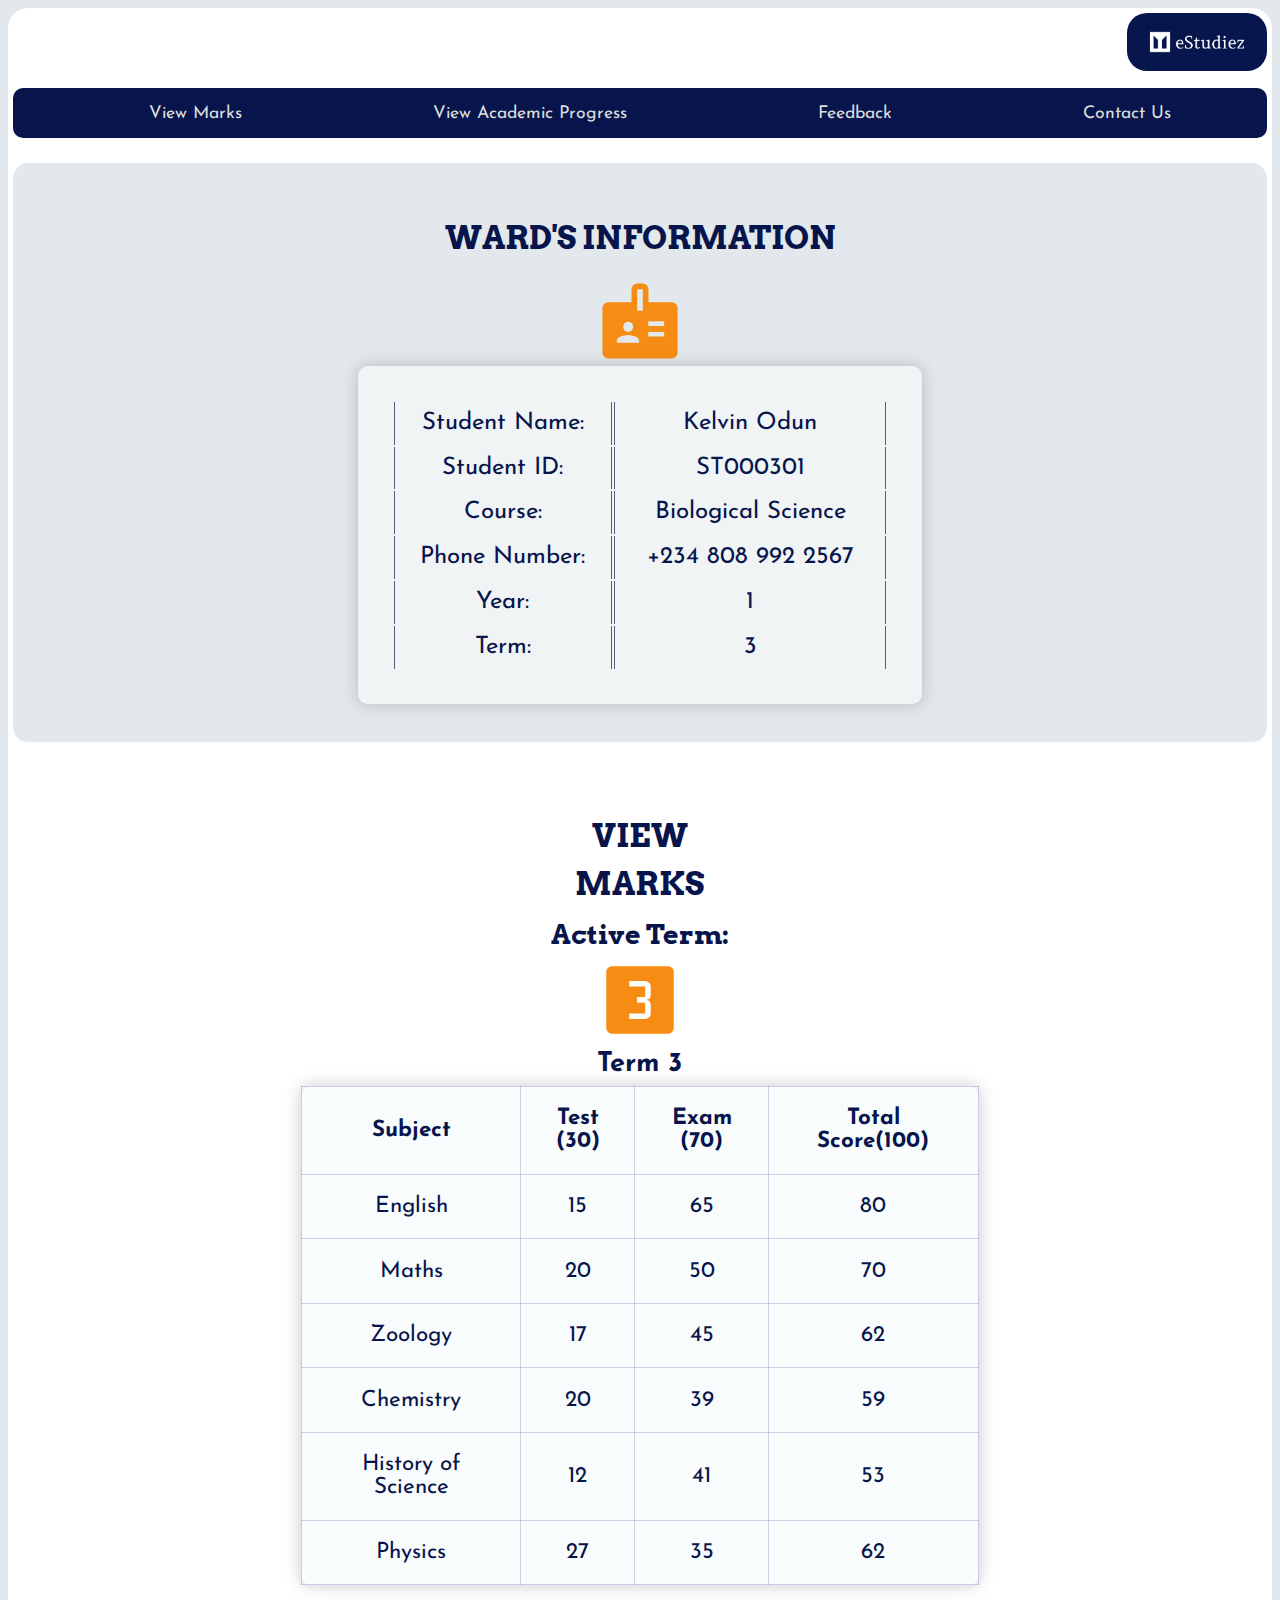
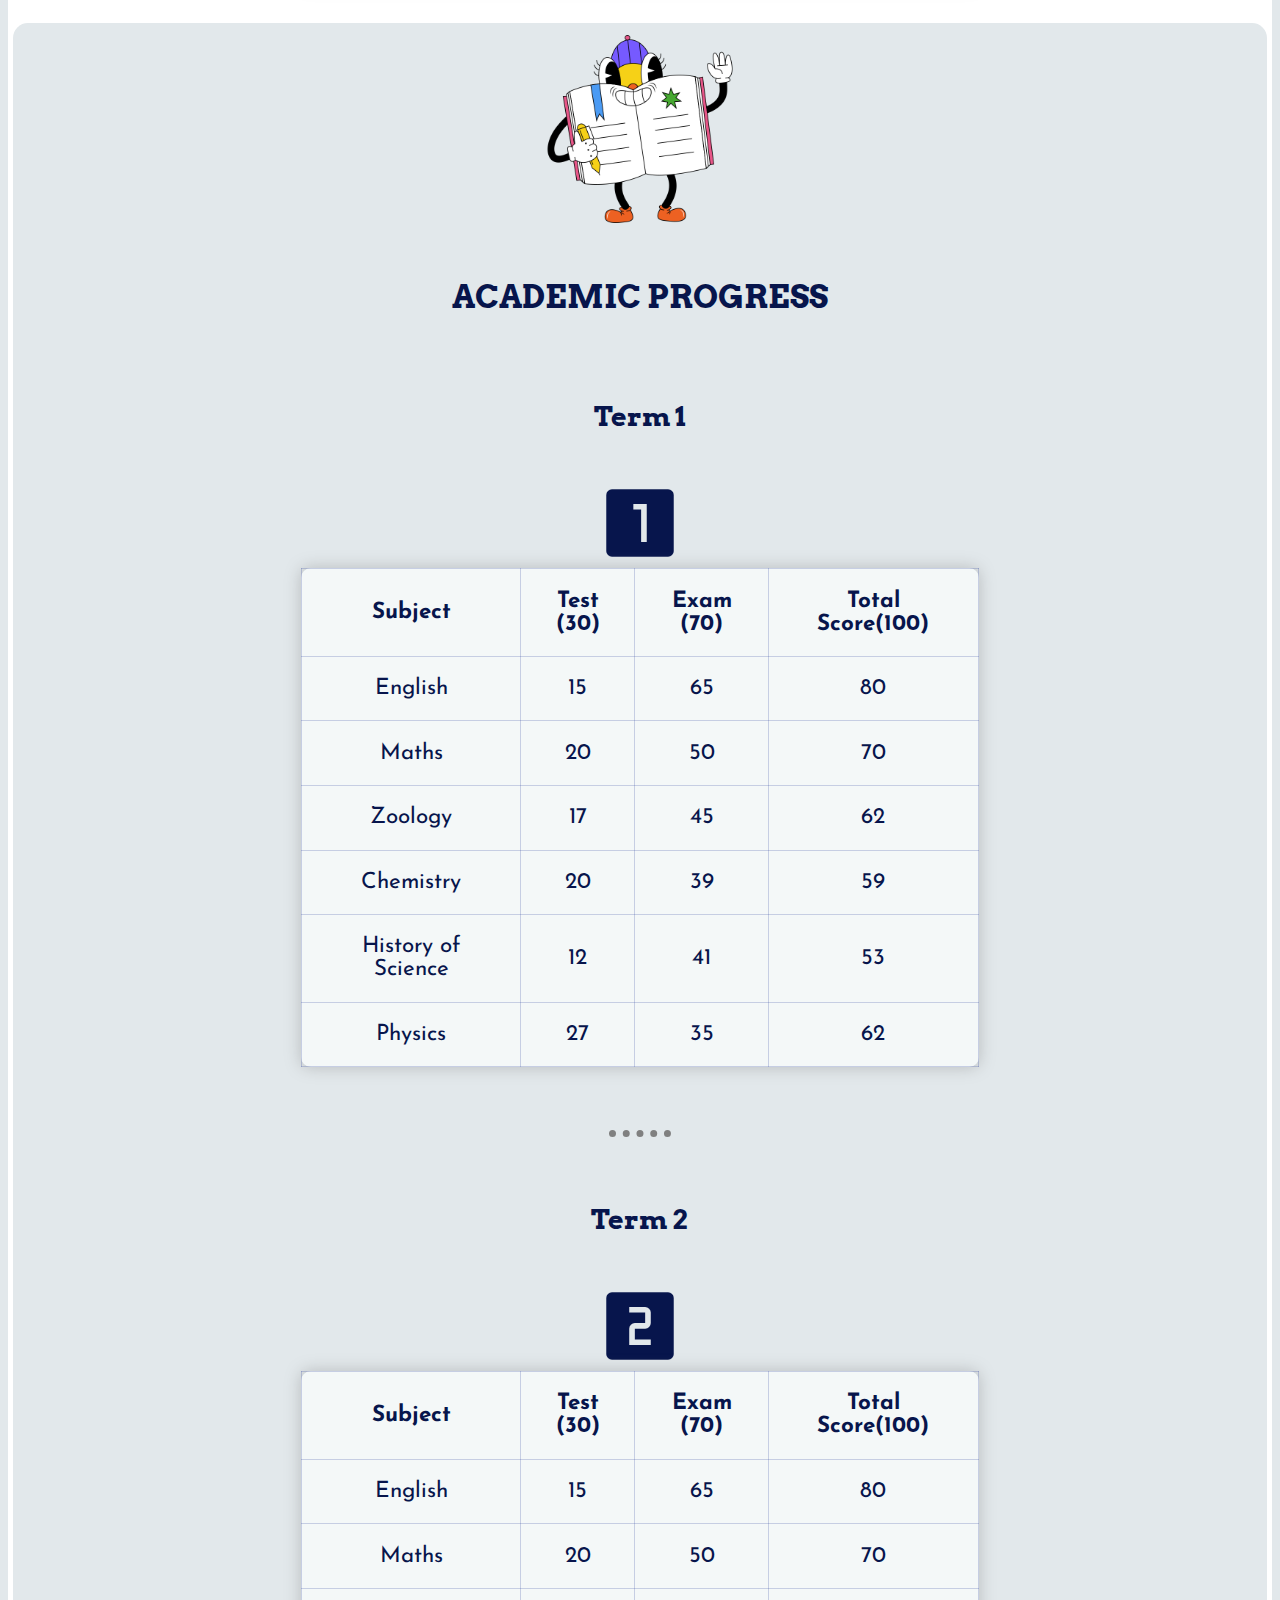
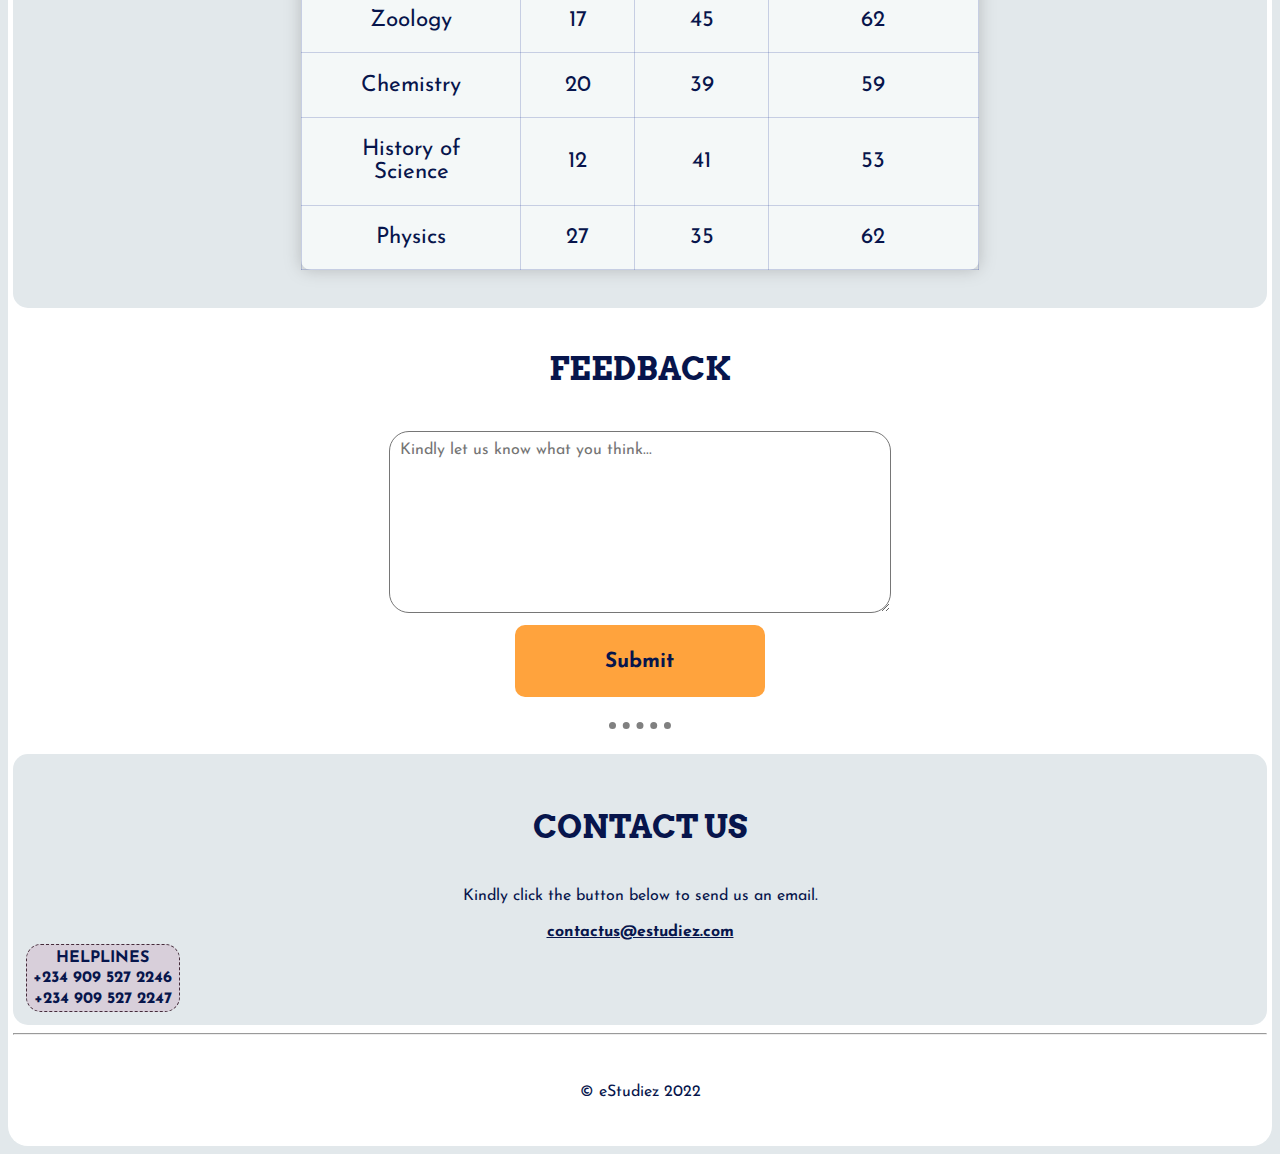
==== Parent_Guadian.html @ e919a758 "Update Parent_Guadian.html" ====
<link rel="icon" href="./images/default2.png">
<link rel="preconnect" href="https://fonts.googleapis.com">
<link rel="preconnect" href="https://fonts.gstatic.com" crossorigin>
<link rel="stylesheet" href="https://fonts.googleapis.com/css2?family=Arvo:wght@400;700&family=Josefin+Sans:wght@300;400&family=Montserrat&family=Ubuntu&display=swap">
<link rel="stylesheet" href="https://fonts.googleapis.com/css2?family=Material+Symbols+Outlined:opsz,wght,FILL,GRAD@20..48,100..700,0..1,-50..200"/>
<link rel="stylesheet" href="./css/parent.css">
<title>eStudiez | Parent Page</title>
<body>
    <div class="parent">
        <div class="logo"><img src="./images/cover.png" alt="eStudiez logo">
        </div>
        <!-- Nav bar -->
        <ul class="navbar">
            <li><a href="#!Parent_Guardian">View Marks</a></li>
            <li><a href="#!Parent_Guardian">View Academic Progress</a></li>
            <li><a href="#!Parent_Guardian">Feedback</a></li>
            <li><a href="#!Parent_Guardian">Contact Us</a></li>
        </ul>

          <!-- Student Information -->
        <section id="student-info" class="straight">
            <div class="student-info-head">
                <h2>WARD'S INFORMATION</h2>
                <span class="material-symbols-outlined student-badge icon">
                    badge
                </span>
            </div>

            <table class="student-info-table">
                <tr>
                    <td>Student Name:</td>
                    <td>Kelvin Odun</td>
                </tr>
                <tr>
                    <td>Student ID:</td>
                    <td>ST000301</td>
                </tr>
                <tr>
                    <td>Course:</td>
                    <td>Biological Science</td>
                </tr>
                <tr>
                    <td>Phone Number:</td>
                    <td>+234 808 992 2567</td>
                </tr>
                <tr>
                    <td>Year:</td>
                    <td>1</td>
                </tr>
                <tr>
                    <td>Term:</td>
                    <td>3</td>
                </tr>
            </table>
        </section>


        <!-- Your Marks -->
        <section id="your-marks" class="straight">
            <div class="your-marks-head">
                <h2>VIEW MARKS</h2>
                <h3>Active Term: <br><span class="material-symbols-outlined term-badge icon">looks_3
                      
                    </span>
                    <br>
                    <div class="term-name">Term 3</span>
                </h3>

            </div>
            <table class="table active-term-table">
                <tr>
                    <th>Subject</th>
                    <th>Test (30)</th>
                    <th>Exam (70)</th>
                    <th>Total Score(100)</th>
                </tr>
                <tr>
                    <td>English</td>
                    <td>15</td>
                    <td>65</td>
                    <td>80</td>
                </tr>
                <tr>
                    <td>Maths</td>
                    <td>20</td>
                    <td>50</td>
                    <td>70</td>
                </tr>
                <tr>
                    <td>Zoology</td>
                    <td>17</td>
                    <td>45</td>
                    <td>62</td>
                </tr>
                <tr>
                    <td>Chemistry</td>
                    <td>20</td>
                    <td>39</td>
                    <td>59</td>
                </tr>
                <tr>
                    <td>History of Science</td>
                    <td>12</td>
                    <td>41</td>
                    <td>53</td>
                </tr>
                <tr>
                    <td>Physics</td>
                    <td>27</td>
                    <td>35</td>
                    <td>62</td>
                </tr>
            </table>
        </section>

       

        <!-- Academic Progress -->
        <section id="academic-progress">
            <div class="sticker"> <img src="./images/book.png" alt="" class="sticker-img">
            </div>
            <h2>ACADEMIC PROGRESS</h2>
            <div class="straight">
                <h3>Term 1 <br><br>
                    <span class="material-symbols-outlined icon ">
                        looks_one
                    </span>
                </h3>
                <table class="table term-1-table">
                    <tr>
                        <th>Subject</th>
                        <th>Test (30)</th>
                        <th>Exam (70)</th>
                        <th>Total Score(100)</th>
                    </tr>
                    <tr>
                        <td>English</td>
                        <td>15</td>
                        <td>65</td>
                        <td>80</td>
                    </tr>
                    <tr>
                        <td>Maths</td>
                        <td>20</td>
                        <td>50</td>
                        <td>70</td>
                    </tr>
                    <tr>
                        <td>Zoology</td>
                        <td>17</td>
                        <td>45</td>
                        <td>62</td>
                    </tr>
                    <tr>
                        <td>Chemistry</td>
                        <td>20</td>
                        <td>39</td>
                        <td>59</td>
                    </tr>
                    <tr>
                        <td>History of Science</td>
                        <td>12</td>
                        <td>41</td>
                        <td>53</td>
                    </tr>
                    <tr>
                        <td>Physics</td>
                        <td>27</td>
                        <td>35</td>
                        <td>62</td>
                    </tr>
                </table>
            </div>
             <hr class="dotted-divide">
            <div class="straight">
                <h3>Term 2 <br><br>
                    <span class="material-symbols-outlined icon ">
                        looks_two
                    </span>
                </h3>
                <table class="table term-2-table">
                    <tr>
                        <th>Subject</th>
                        <th>Test (30)</th>
                        <th>Exam (70)</th>
                        <th>Total Score(100)</th>
                    </tr>
                    <tr>
                        <td>English</td>
                        <td>15</td>
                        <td>65</td>
                        <td>80</td>
                    </tr>
                    <tr>
                        <td>Maths</td>
                        <td>20</td>
                        <td>50</td>
                        <td>70</td>
                    </tr>
                    <tr>
                        <td>Zoology</td>
                        <td>17</td>
                        <td>45</td>
                        <td>62</td>
                    </tr>
                    <tr>
                        <td>Chemistry</td>
                        <td>20</td>
                        <td>39</td>
                        <td>59</td>
                    </tr>
                    <tr>
                        <td>History of Science</td>
                        <td>12</td>
                        <td>41</td>
                        <td>53</td>
                    </tr>
                    <tr>
                        <td>Physics</td>
                        <td>27</td>
                        <td>35</td>
                        <td>62</td>
                    </tr>
                </table>
            </div>
        </section>

        <!-- Feedback -->
        <div id="feedback" class="feedback-div">
            <h2>FEEDBACK</h2>
            <textarea name="Feedback" cols="30" rows="10" class="feedback-text"
                placeholder="Kindly let us know what you think..."></textarea>
            <br>
            <button type="button" class="feedback-submit-btn">Submit</button>
        </div>

        <hr class="dotted-divide">

        <!-- Contact Us -->
        <div id="contact-us">
            <h2>CONTACT US</h2>
            <p>Kindly click the button below to send us an email.</p>
            <h4><a href="mailto:ogunsanwo.fisayo327@gmail.com">contactus@estudiez.com</a></h4>
             <!-- Helpline -->
        <div class="helpline">
            <p>HELPLINES</p>
            <p>+234 909 527 2246</p>
            <p>+234 909 527 2247</p>
        </div>
        </div>

       

        <!-- Copyright -->
        <hr>
        <div class="base">
            <p> &copy; eStudiez 2022</p>
        </div>

    </div>
</body>

</html>
---- css/parent.css ----
* {
    font-family: 'Josefin Sans', Verdana, Geneva, Tahoma, sans-serif;
    color: #07154C;
}

body {
    background-color: #E2E8EB;
}

h2,
h3,
h4 {
    font-family: 'Arvo', Cambria, Cochin, Georgia, Times, 'Times New Roman', serif;
    margin: 0 auto;
    text-align: center;
    width: 90%;
    line-height: 1.5;
}

h2 {
    font-size: 2em;
    margin: 3% auto;
}

h3 {
    font-size: 1.7em;
}

.navbar {
    display: flex;
    background-color: #07154C;
    color: white;
    font-size: 1.1em;
    align-items: center;
    justify-content: space-around;
    height: 50px;
    border-radius: 10px;
}

.navbar li {
    list-style-type: none;
    padding: 1% 1%;
}

.navbar a {
    color: #dddddd;
    text-decoration: none;

}

.navbar a:hover {
    color: #FFA33D;
}

.navbar a:active {
    color: #c47aa5;
}

.logo {
    display: flex;
    justify-content: end;
}

.logo img {
    width: 140px;
    border-radius: 20px;
}

.parent {
    background-color: white;
    top: 0;
    left: 0;
    padding: 5px;
    margin: 0px;
    border-radius: 20px;
}

.straight {
    display: flex;
    flex-direction: column;
    justify-content: center;
    align-items: center;
    box-sizing: border-box;
    padding: 3% 5%;
    margin: 2% auto 0;
    gap: 3%;
}

.straight>h3 {
    width: 30%;
}

.dotted-divide {
    border: 0;
    border-bottom: 7px dotted grey;
    width: 5%;
    margin: 2% auto;
}

/* Student Information Div*/
#student-info {
    background-color: #E2E8EB;
    border-radius: 15px;
}

.student-info-head {
    text-align: center;
    width: 40%;
}

.icon {
    font-size: 90px;
}


.student-badge {
    color: #F68C13
}

.term-badge {
    color: #F68C13
}

.student-info-table {
    box-shadow: 0 0 15px 1px rgba(128, 128, 128, 0.383);
    border-style: none;
    border-radius: 10px;
    padding: 3% 3%;
    font-size: 1.5em;
    width: 50%;
    line-height: 1.7;
    background-color: #f8fbfba9;
}

.material-symbols-outlined {
    font-variation-settings:
        'FILL' 1,
        'wght' 400,
        'GRAD' 0,
        'opsz' 48
}

.student-info-table td,
.student-info-table th {
    border-left: 0.5px solid #07154cad;
    border-right: 0.5px solid #07154cad;
    text-align: center;
}

/* Your marks */

.your-marks-head {
    text-align: center;
    display: flex;
    flex-direction: column;
    justify-content: end
}

.table {
    border-collapse: collapse;
    border-spacing: 7px;
    padding: 3% 3%;
    font-size: 1.4em;
    background-color: #f8fbfbce;
}

.active-term-table,
.term-1-table,
.term-2-table {
    width: 70%;
    margin: 0 auto;
    height: 25vh;
    text-align: center;
    border-radius: 10px;
    width: 60%;
    box-shadow: 0 0 15px 1px rgba(128, 128, 128, 0.383);
}

.table td,
.table th {
    border: 1px solid #364ca33d;
    text-align: center;
    padding: 3%;
}

/* .active-term-table tr:nth-child(even) {
    background-color: #dddddd23;} */


/* Academic Progress */
#academic-progress{
    background-color: #E2E8EB;
    border-radius: 15px;
}

.sticker-img {
    width: 15%;
    margin:1% auto;
}

.sticker {
    text-align: center;
}



/* Feedback */

.feedback-div {
    text-align: center;
    margin: 0;
}

.feedback-text {
    font-family: sans-serif;
    font-size: 16px;
    width: 40%;
    border-radius: 20px;
    padding: 10px;
    font-family: 'Josefin Sans', Verdana, Geneva, Tahoma, sans-serif;
}

.feedback-submit-btn {
    width: 20%;
    color: #07154C;
    font-weight: bold;
    font-size: 1.3em;
    background-color: #FFA33D;
    cursor: pointer;
    border: 0px solid transparent;
    border-radius: 10px;
    padding: 2% 1%;
    margin-top: 1%;
    font-family: 'Josefin Sans', Verdana, Geneva, Tahoma, sans-serif;


}

/* Contact us */
#contact-us {
    background-color: #E2E8EB;
    border-radius: 15px;
    text-align: center;
    padding-bottom: 1%;
    padding:1%;
}

/* Copyright */
.base {
    padding: 2%;
    text-align: center;
    font-size: 1em;
}

.helpline {
    background-color: #b1739a34;
    color: #07154C;
    width: 12%;
    border-radius: 15px;
    display: flex;
    flex-direction: column;
    line-height: 1;
    padding: 0.2%;
    font-weight: bold;
    text-align: center;
    border-style: dashed;
    border-width: 0.5px;
    border-color: #442b3a;

}

.helpline p {
    margin: 1.5%;
}

/* 
320px — 480px: Mobile devices.
481px — 768px: iPads, Tablets.
769px — 1024px: Small screens, laptops.
 */
 /* Tablet View */
 @media only screen and (max-width: 769px) {
   
    h1,h2,h3 {
        line-height: 1.1;
        font-size: 1em;
    }
   
    .navbar{
        display: none;
    }
    .logo img {
        width: 70px;
        border-radius: 10px;
    }
    .icon {
        font-size: 70px;
    }
    .flexed{
        display: block;
    }
    td,th,p,h4,.feedback-submit-btn {
        font-size: 0.4em;
    }
    #student-info, #your-marks {
        background-color: #E2E8EB;
        border-radius: 5px;
    }
    .flexed{
            display: flex;
            flex-direction: column;
            justify-content: space-around;
            align-items: center;
            gap:10px;
            margin:0 auto;
        
    }
  
}

/* Mobile View */
@media only screen and (max-width: 480px) {
    h1 {
        line-height: 1.1;
        font-size: 1em;
    }
 .table{
    width:95%;
 }
 .student-info-table{
    width:75%;
 }

    .logo img {
        width: 35px;
        border-radius: 5px;
    }

    .inside, .right-main {
        display: flex;
        flex-direction: column;
        justify-content: space-around;
        gap:20px;
        margin:0 auto;
    }
    .helpline{
        display: none;
    }
    .dotted-divide{
        border-bottom: 2px dotted grey;
   
    }


}
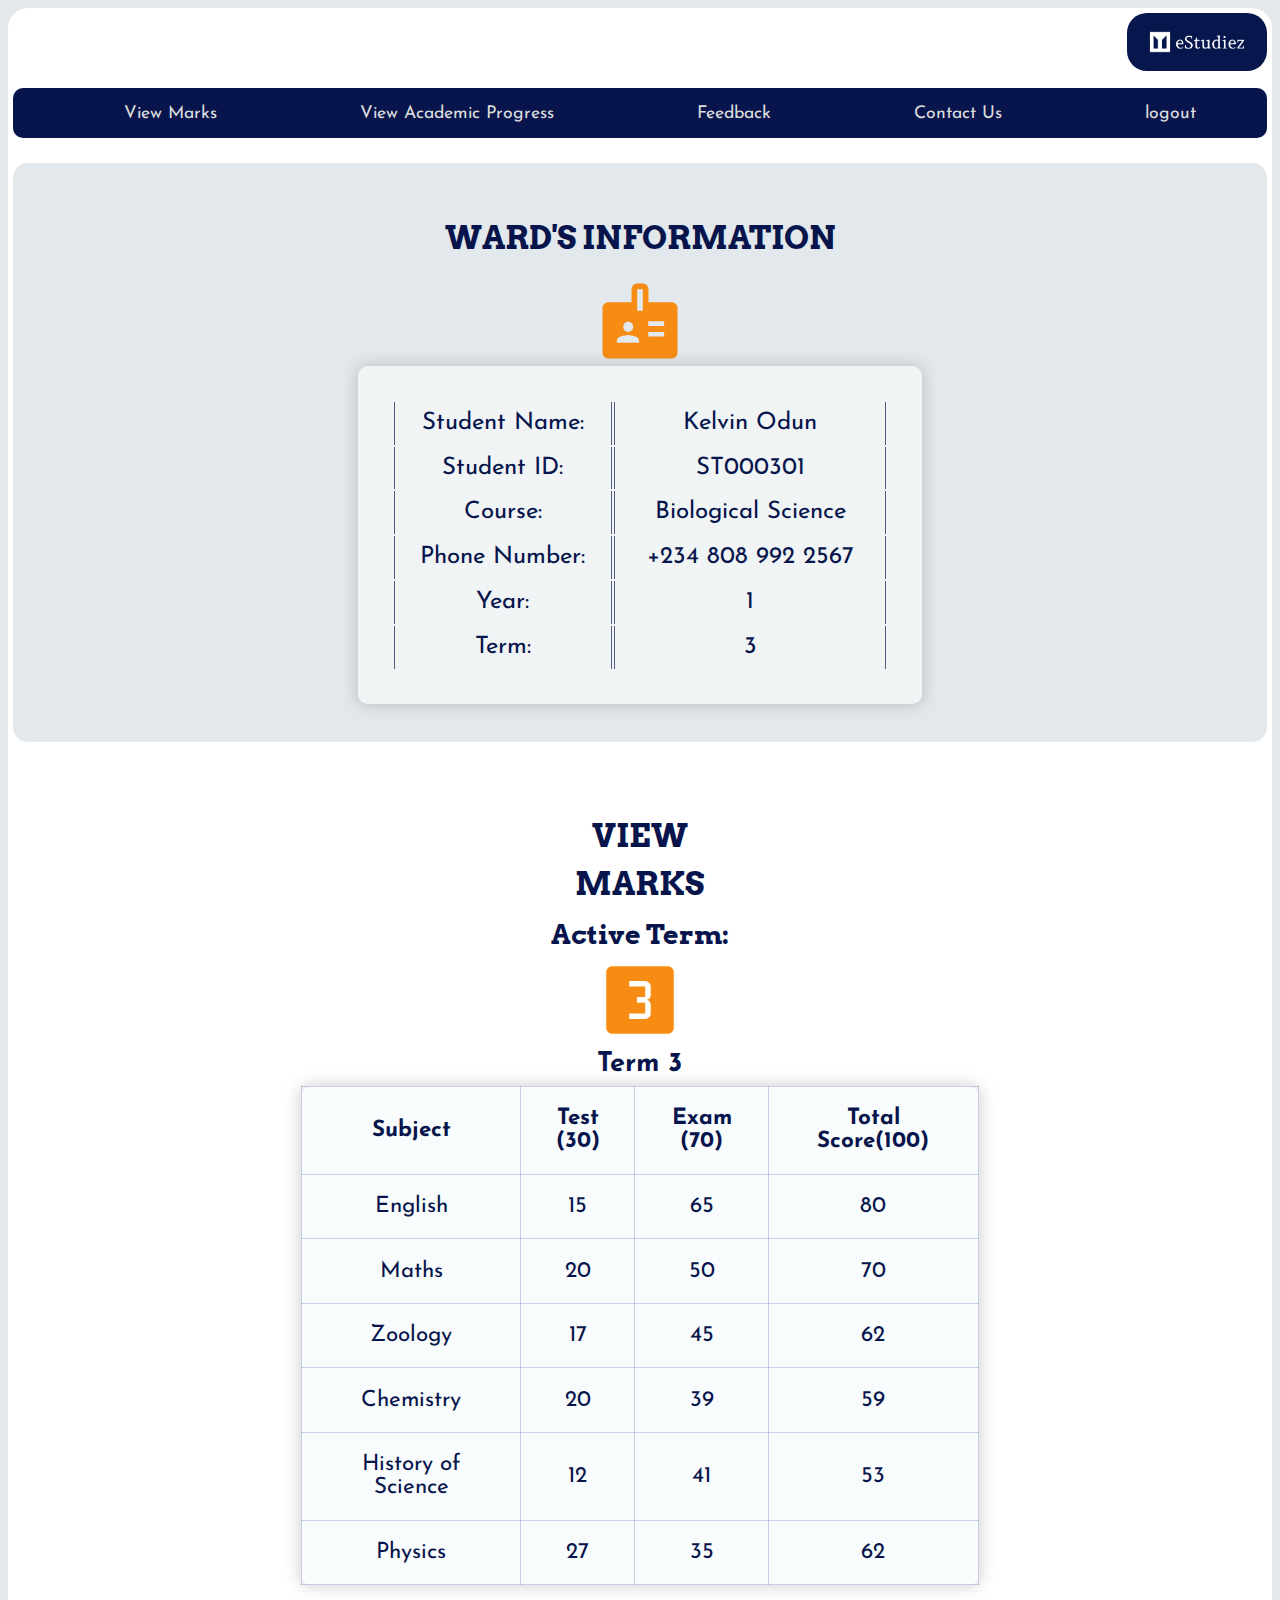
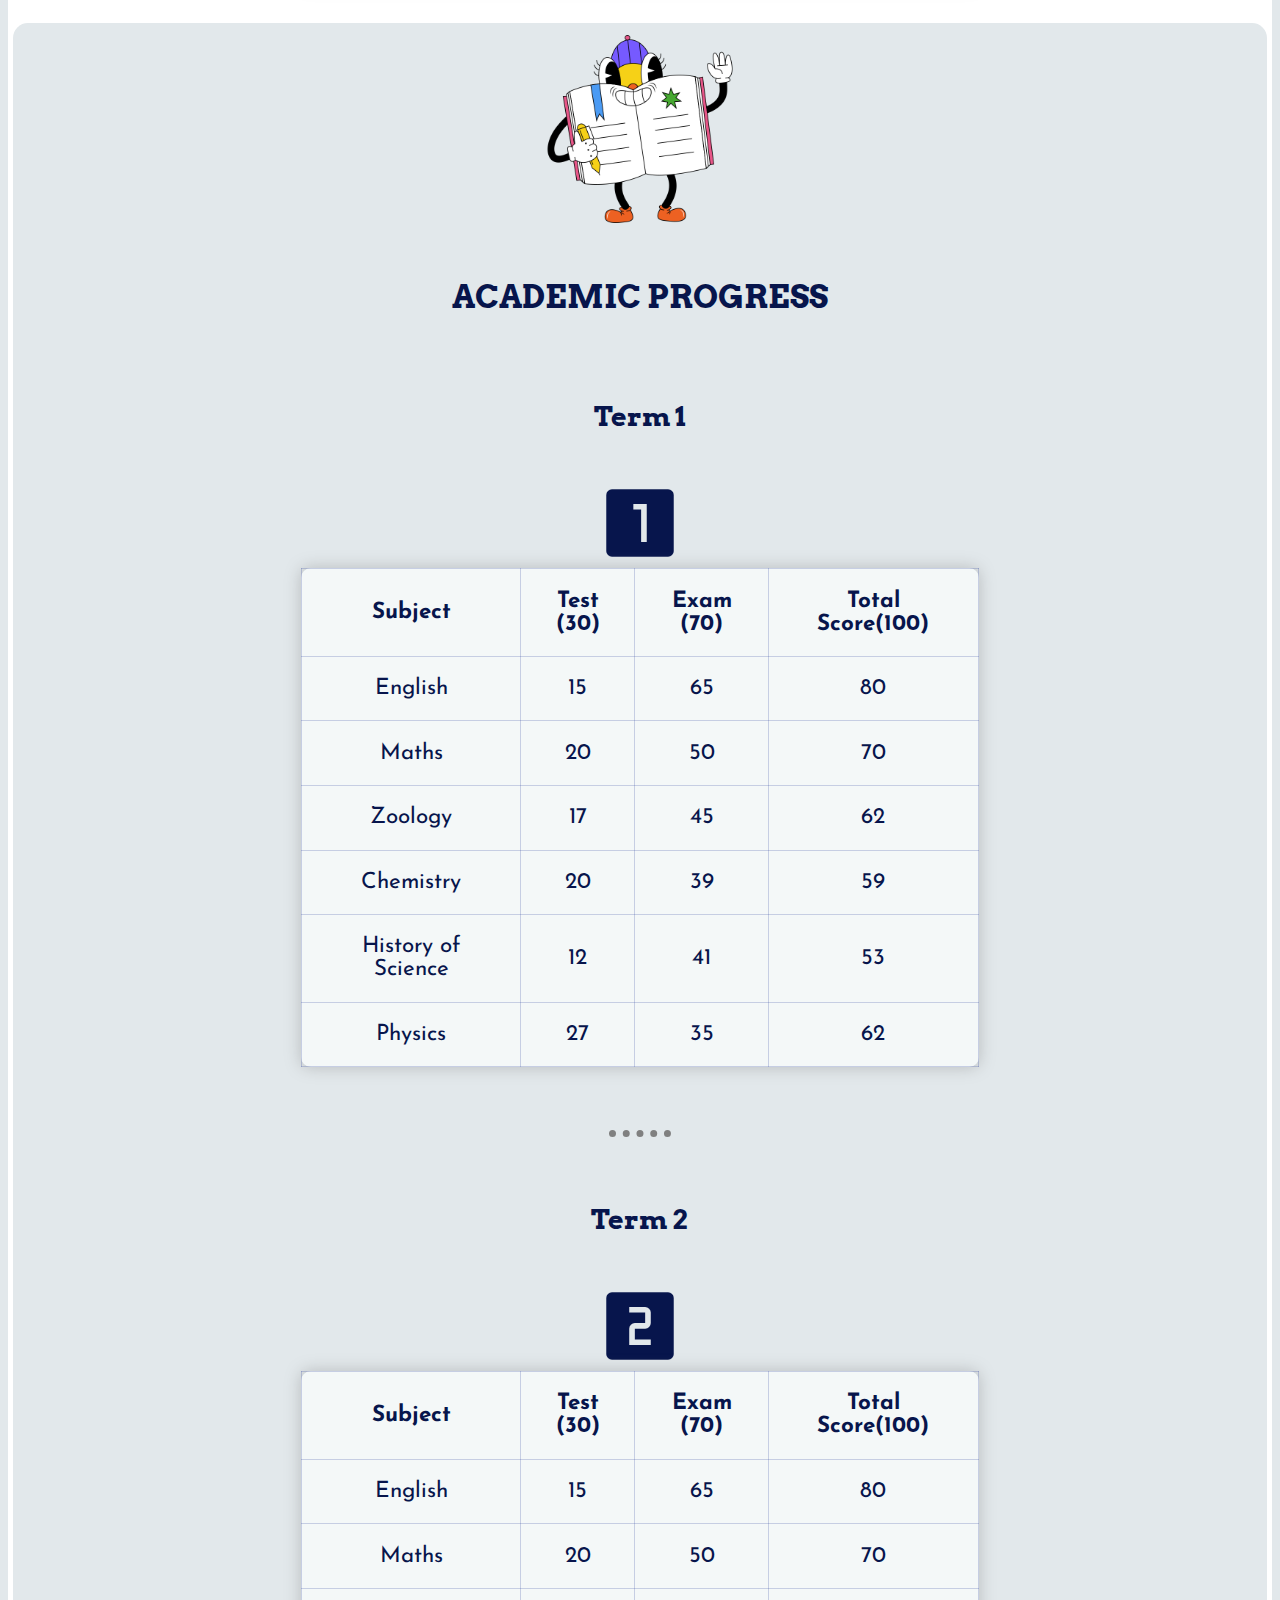
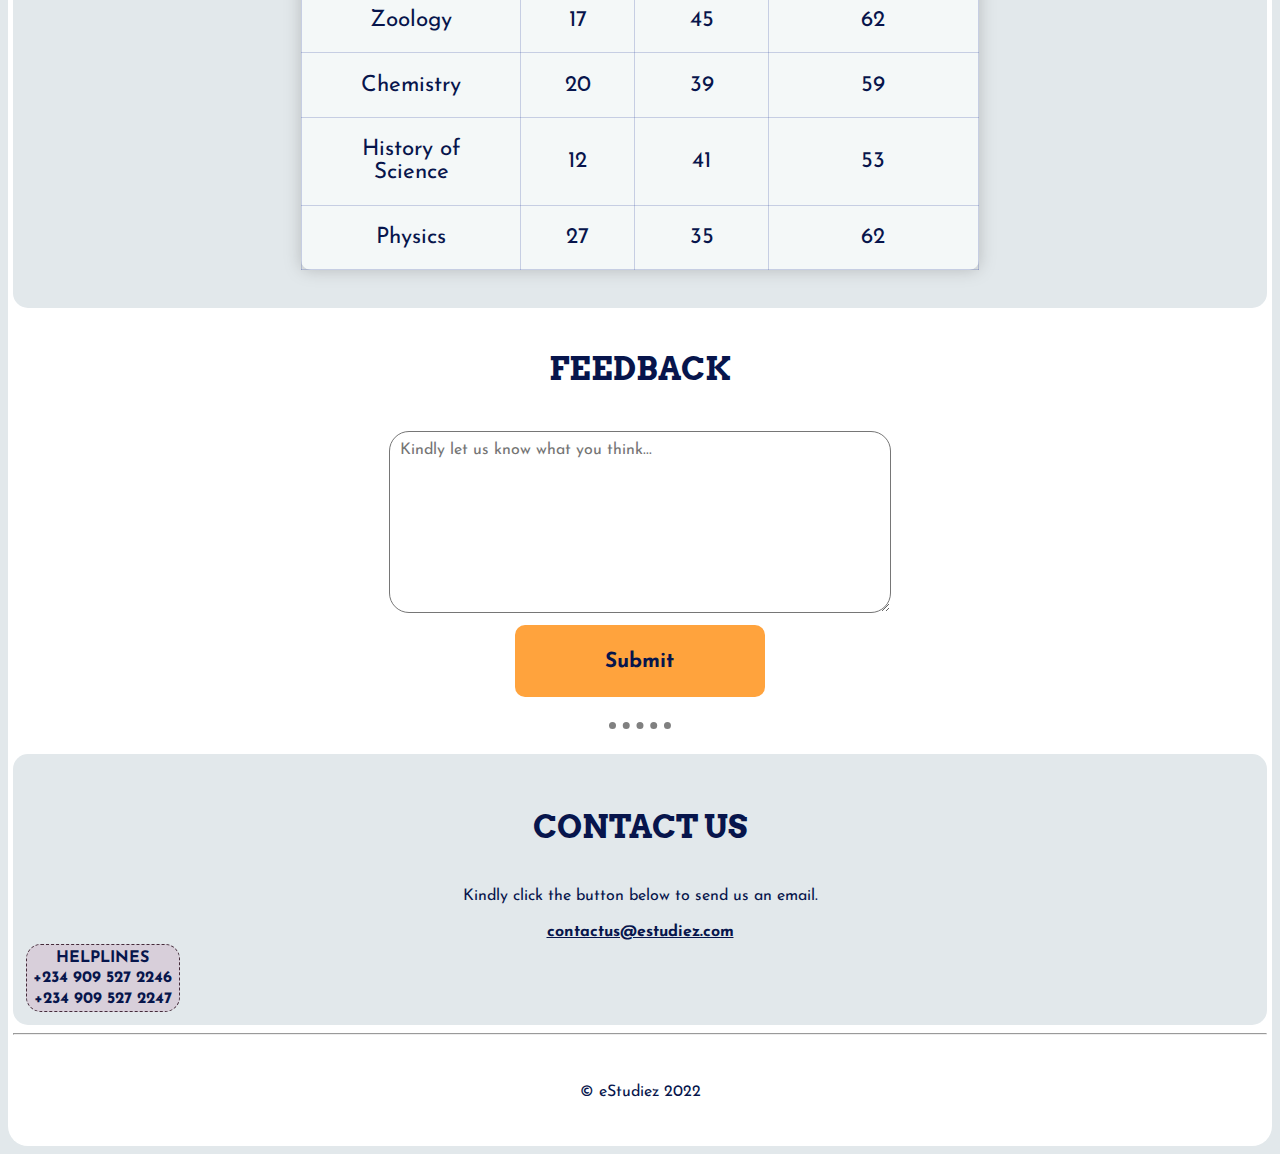
==== commit 1daae0b4: "Update Parent_Guadian.html" ====
--- a/Parent_Guadian.html
+++ b/Parent_Guadian.html
@@ -15,6 +15,7 @@
             <li><a href="#!Parent_Guardian">View Academic Progress</a></li>
             <li><a href="#!Parent_Guardian">Feedback</a></li>
             <li><a href="#!Parent_Guardian">Contact Us</a></li>
+            <li><a href="#">logout</a></li>
         </ul>
 
           <!-- Student Information -->
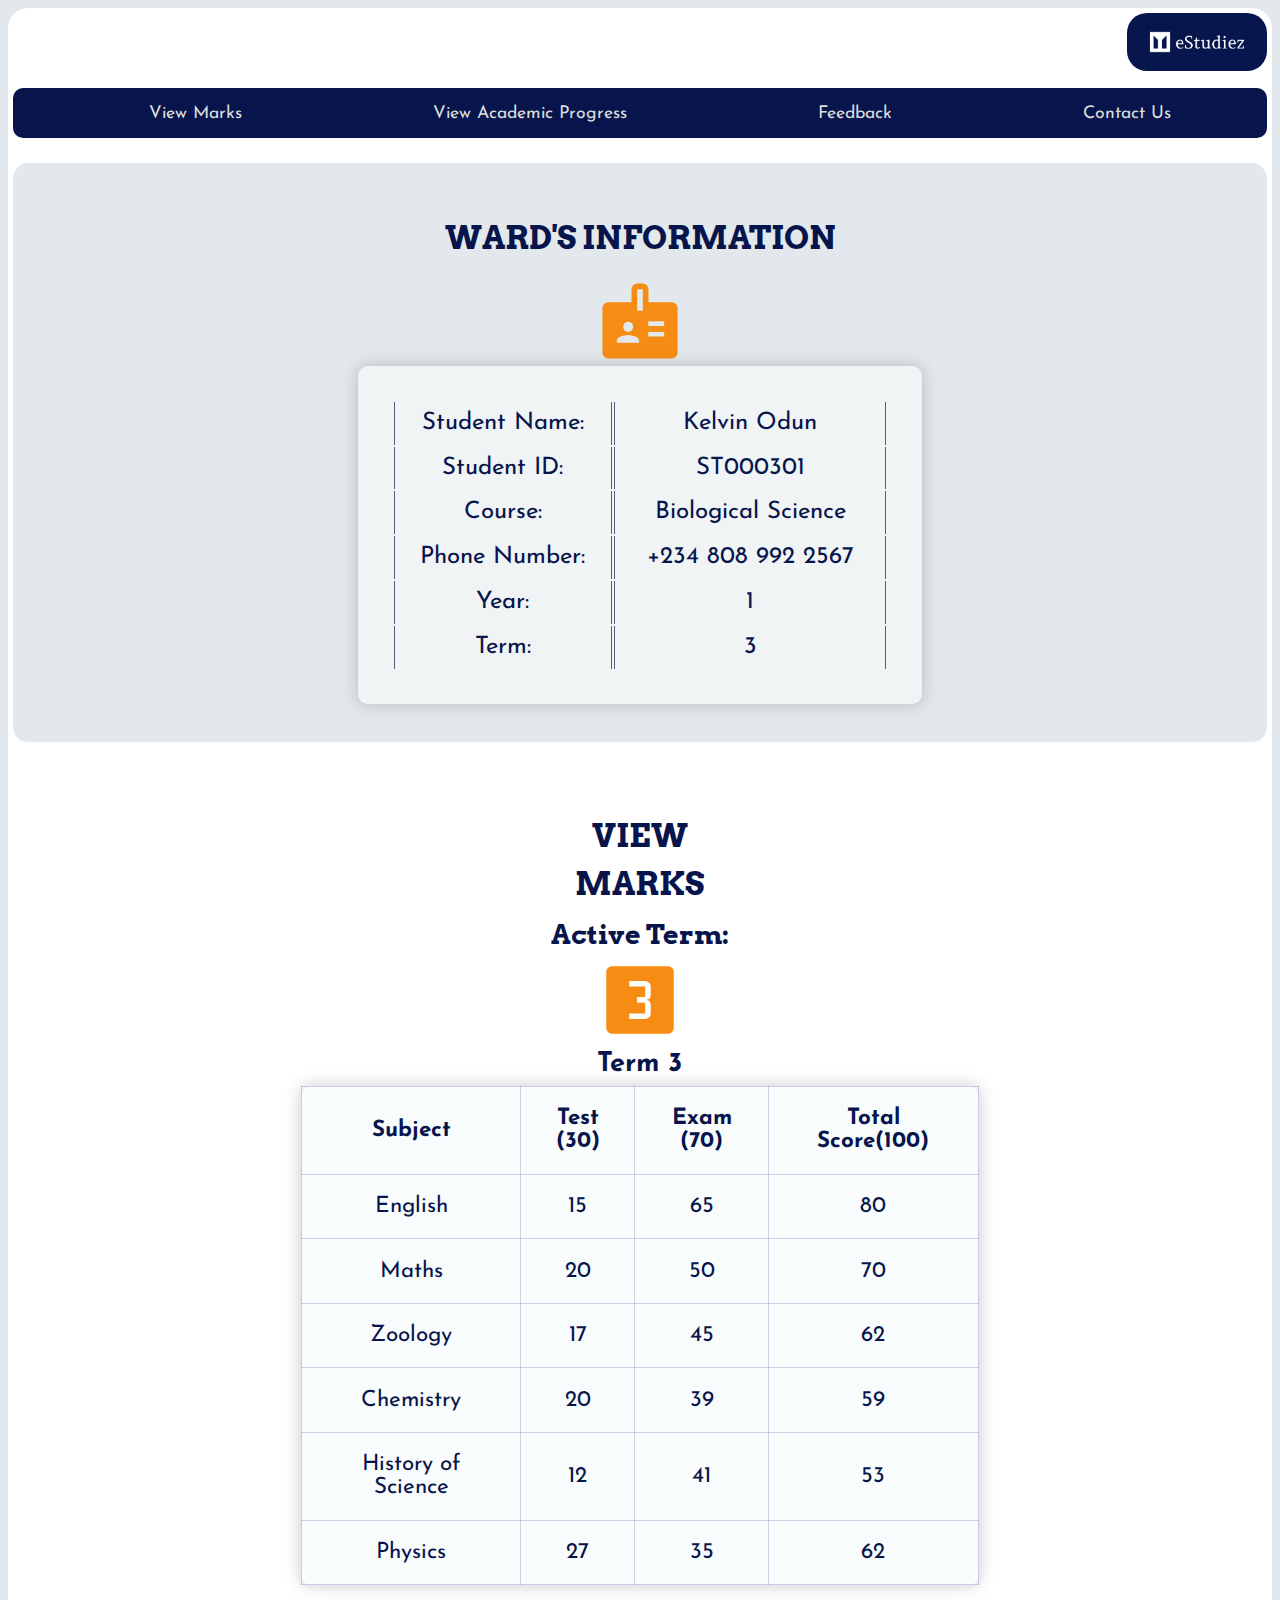
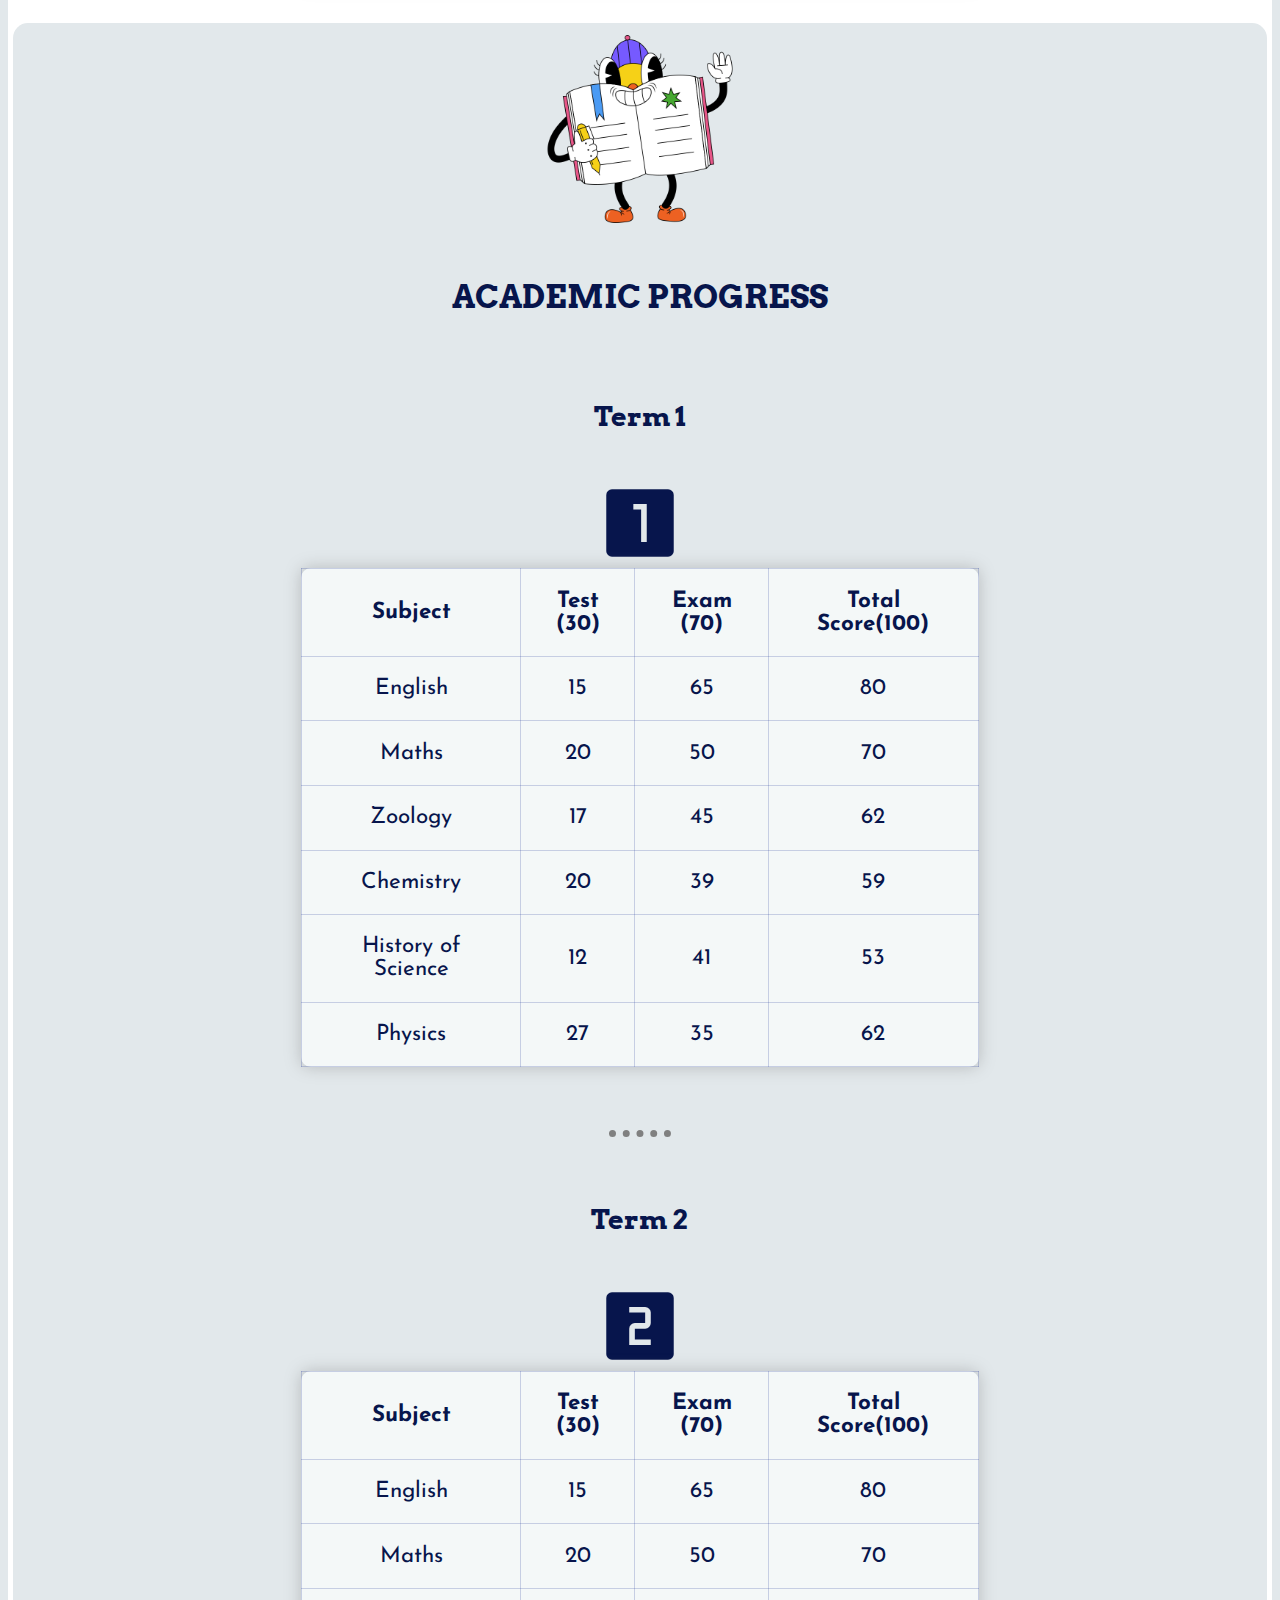
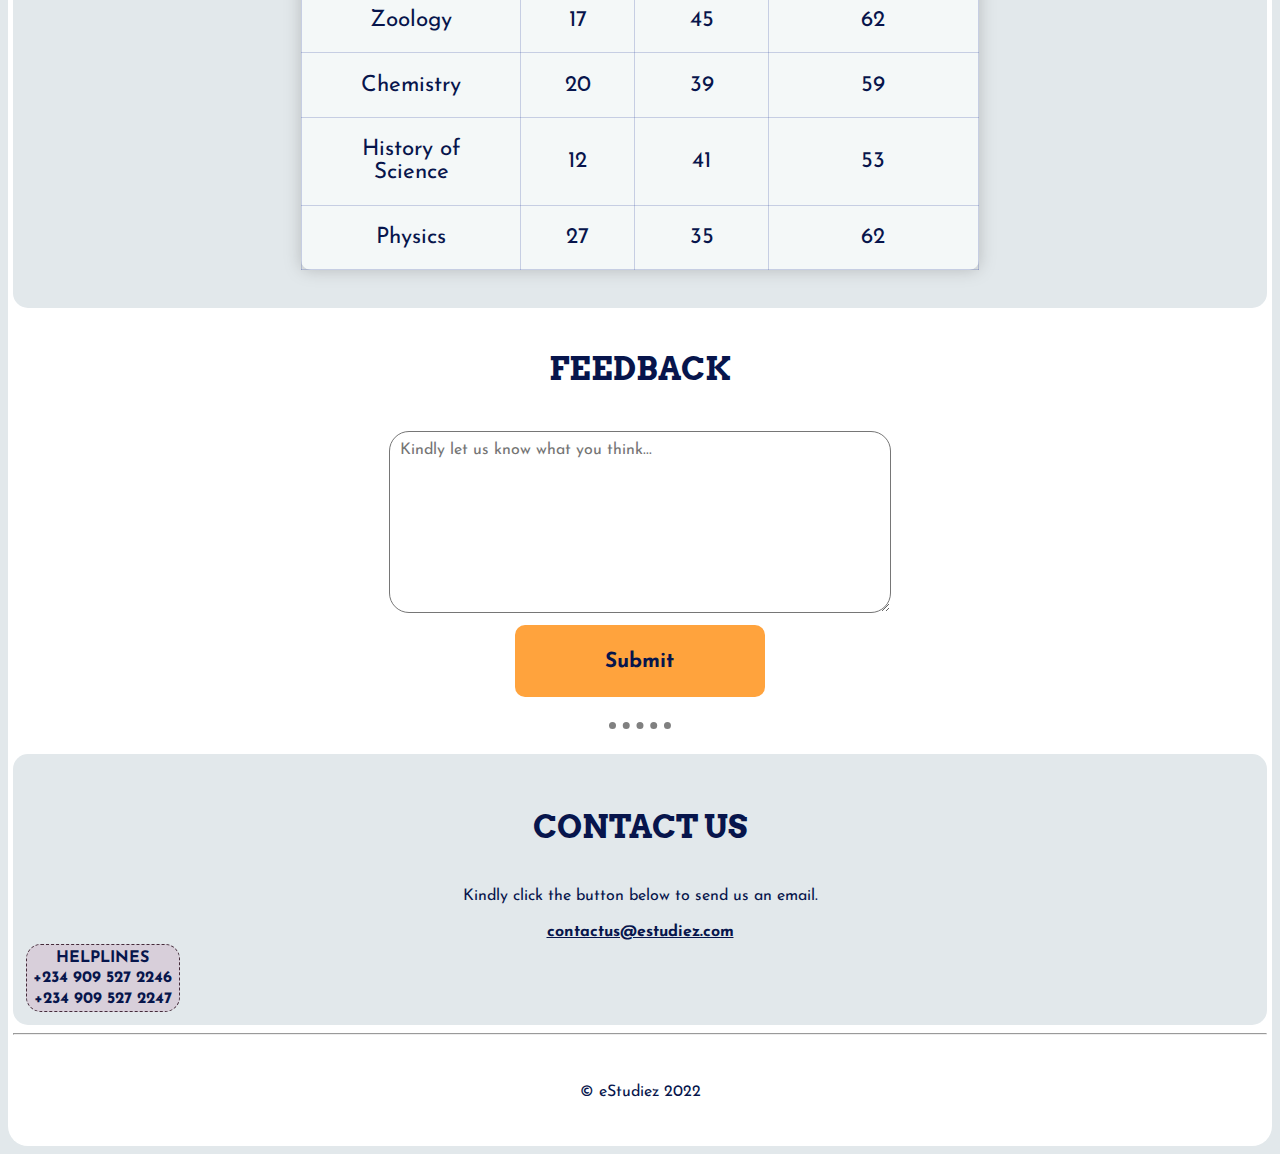
==== commit 399d353b: "Responsive Update" ====
--- a/Parent_Guadian.html
+++ b/Parent_Guadian.html
@@ -1,24 +1,26 @@
 <link rel="icon" href="./images/default2.png">
 <link rel="preconnect" href="https://fonts.googleapis.com">
 <link rel="preconnect" href="https://fonts.gstatic.com" crossorigin>
-<link rel="stylesheet" href="https://fonts.googleapis.com/css2?family=Arvo:wght@400;700&family=Josefin+Sans:wght@300;400&family=Montserrat&family=Ubuntu&display=swap">
-<link rel="stylesheet" href="https://fonts.googleapis.com/css2?family=Material+Symbols+Outlined:opsz,wght,FILL,GRAD@20..48,100..700,0..1,-50..200"/>
+<link rel="stylesheet"
+    href="https://fonts.googleapis.com/css2?family=Arvo:wght@400;700&family=Josefin+Sans:wght@300;400&family=Montserrat&family=Ubuntu&display=swap">
+<link rel="stylesheet"
+    href="https://fonts.googleapis.com/css2?family=Material+Symbols+Outlined:opsz,wght,FILL,GRAD@20..48,100..700,0..1,-50..200" />
 <link rel="stylesheet" href="./css/parent.css">
 <title>eStudiez | Parent Page</title>
+
 <body>
     <div class="parent">
         <div class="logo"><img src="./images/cover.png" alt="eStudiez logo">
         </div>
         <!-- Nav bar -->
         <ul class="navbar">
-            <li><a href="#!Parent_Guardian">View Marks</a></li>
-            <li><a href="#!Parent_Guardian">View Academic Progress</a></li>
-            <li><a href="#!Parent_Guardian">Feedback</a></li>
-            <li><a href="#!Parent_Guardian">Contact Us</a></li>
-            <li><a href="#">logout</a></li>
+            <li><a href="#your-marks">View Marks</a></li>
+            <li><a href="#academic-progress">View Academic Progress</a></li>
+            <li><a href="#feedback">Feedback</a></li>
+            <li><a href="#contact-us">Contact Us</a></li>
         </ul>
 
-          <!-- Student Information -->
+        <!-- Student Information -->
         <section id="student-info" class="straight">
             <div class="student-info-head">
                 <h2>WARD'S INFORMATION</h2>
@@ -61,7 +63,7 @@
             <div class="your-marks-head">
                 <h2>VIEW MARKS</h2>
                 <h3>Active Term: <br><span class="material-symbols-outlined term-badge icon">looks_3
-                      
+
                     </span>
                     <br>
                     <div class="term-name">Term 3</span>
@@ -114,7 +116,7 @@
             </table>
         </section>
 
-       
+
 
         <!-- Academic Progress -->
         <section id="academic-progress">
@@ -172,7 +174,7 @@
                     </tr>
                 </table>
             </div>
-             <hr class="dotted-divide">
+            <hr class="dotted-divide">
             <div class="straight">
                 <h3>Term 2 <br><br>
                     <span class="material-symbols-outlined icon ">
@@ -242,15 +244,15 @@
             <h2>CONTACT US</h2>
             <p>Kindly click the button below to send us an email.</p>
             <h4><a href="mailto:ogunsanwo.fisayo327@gmail.com">contactus@estudiez.com</a></h4>
-             <!-- Helpline -->
-        <div class="helpline">
-            <p>HELPLINES</p>
-            <p>+234 909 527 2246</p>
-            <p>+234 909 527 2247</p>
-        </div>
-        </div>
-
-       
+            <!-- Helpline -->
+            <div class="helpline">
+                <p>HELPLINES</p>
+                <p>+234 909 527 2246</p>
+                <p>+234 909 527 2247</p>
+            </div>
+        </div>
+
+
 
         <!-- Copyright -->
         <hr>
@@ -261,4 +263,4 @@
     </div>
 </body>
 
-</html>
+</html>--- a/css/parent.css
+++ b/css/parent.css
@@ -188,14 +188,14 @@
 
 
 /* Academic Progress */
-#academic-progress{
+#academic-progress {
     background-color: #E2E8EB;
     border-radius: 15px;
 }
 
 .sticker-img {
     width: 15%;
-    margin:1% auto;
+    margin: 1% auto;
 }
 
 .sticker {
@@ -242,7 +242,7 @@
     border-radius: 15px;
     text-align: center;
     padding-bottom: 1%;
-    padding:1%;
+    padding: 1%;
 }
 
 /* Copyright */
@@ -278,44 +278,57 @@
 481px — 768px: iPads, Tablets.
 769px — 1024px: Small screens, laptops.
  */
- /* Tablet View */
- @media only screen and (max-width: 769px) {
-   
-    h1,h2,h3 {
+/* Tablet View */
+@media only screen and (max-width: 769px) {
+
+    h1,
+    h2,
+    h3 {
         line-height: 1.1;
         font-size: 1em;
     }
-   
-    .navbar{
+
+    .navbar {
         display: none;
     }
+
     .logo img {
         width: 70px;
         border-radius: 10px;
     }
+
     .icon {
         font-size: 70px;
     }
-    .flexed{
+
+    .flexed {
         display: block;
     }
-    td,th,p,h4,.feedback-submit-btn {
+
+    td,
+    th,
+    p,
+    h4,
+    .feedback-submit-btn {
         font-size: 0.4em;
     }
-    #student-info, #your-marks {
+
+    #student-info,
+    #your-marks {
         background-color: #E2E8EB;
         border-radius: 5px;
     }
-    .flexed{
-            display: flex;
-            flex-direction: column;
-            justify-content: space-around;
-            align-items: center;
-            gap:10px;
-            margin:0 auto;
-        
-    }
-  
+
+    .flexed {
+        display: flex;
+        flex-direction: column;
+        justify-content: space-around;
+        align-items: center;
+        gap: 10px;
+        margin: 0 auto;
+
+    }
+
 }
 
 /* Mobile View */
@@ -324,31 +337,36 @@
         line-height: 1.1;
         font-size: 1em;
     }
- .table{
-    width:95%;
- }
- .student-info-table{
-    width:75%;
- }
+
+    .table {
+        width: 95%;
+    }
+
+    .student-info-table {
+        width: 75%;
+    }
 
     .logo img {
         width: 35px;
         border-radius: 5px;
     }
 
-    .inside, .right-main {
+    .inside,
+    .right-main {
         display: flex;
         flex-direction: column;
         justify-content: space-around;
-        gap:20px;
-        margin:0 auto;
-    }
-    .helpline{
+        gap: 20px;
+        margin: 0 auto;
+    }
+
+    .helpline {
         display: none;
     }
-    .dotted-divide{
+
+    .dotted-divide {
         border-bottom: 2px dotted grey;
-   
+
     }
 
 
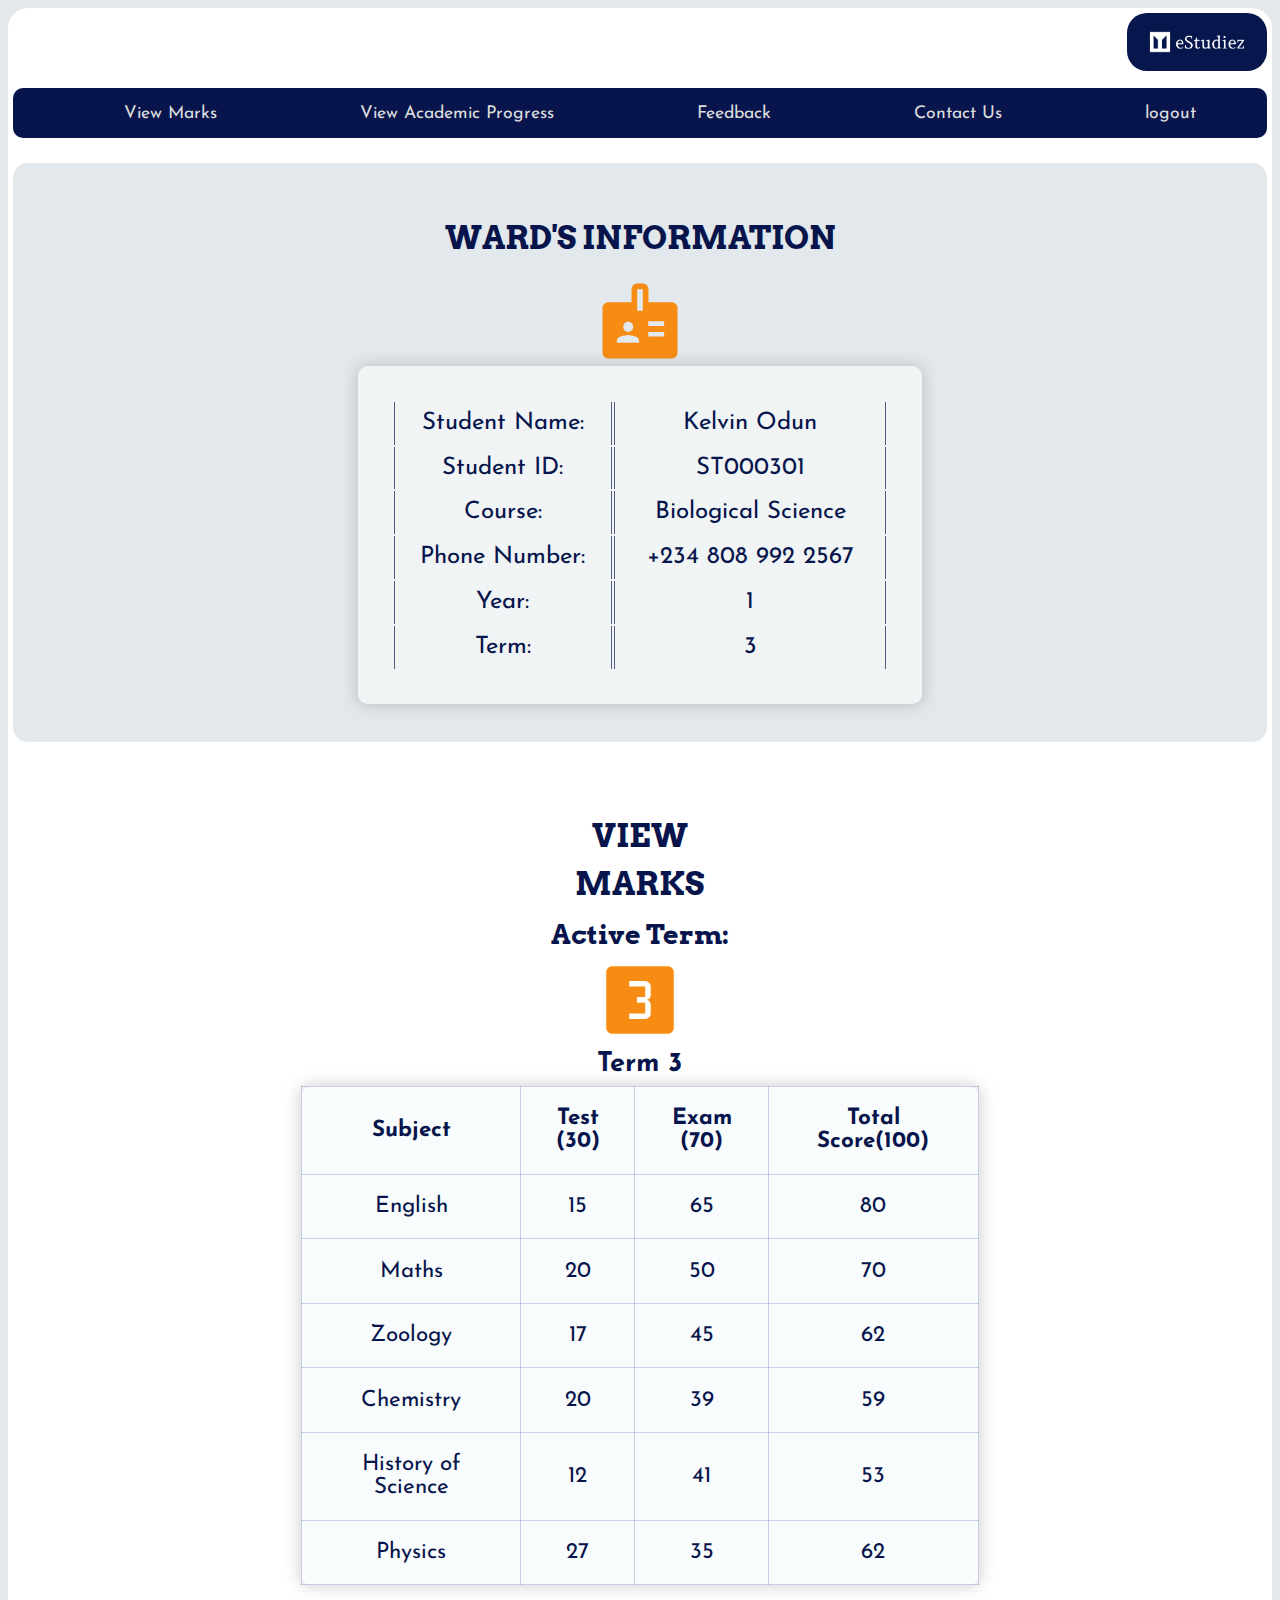
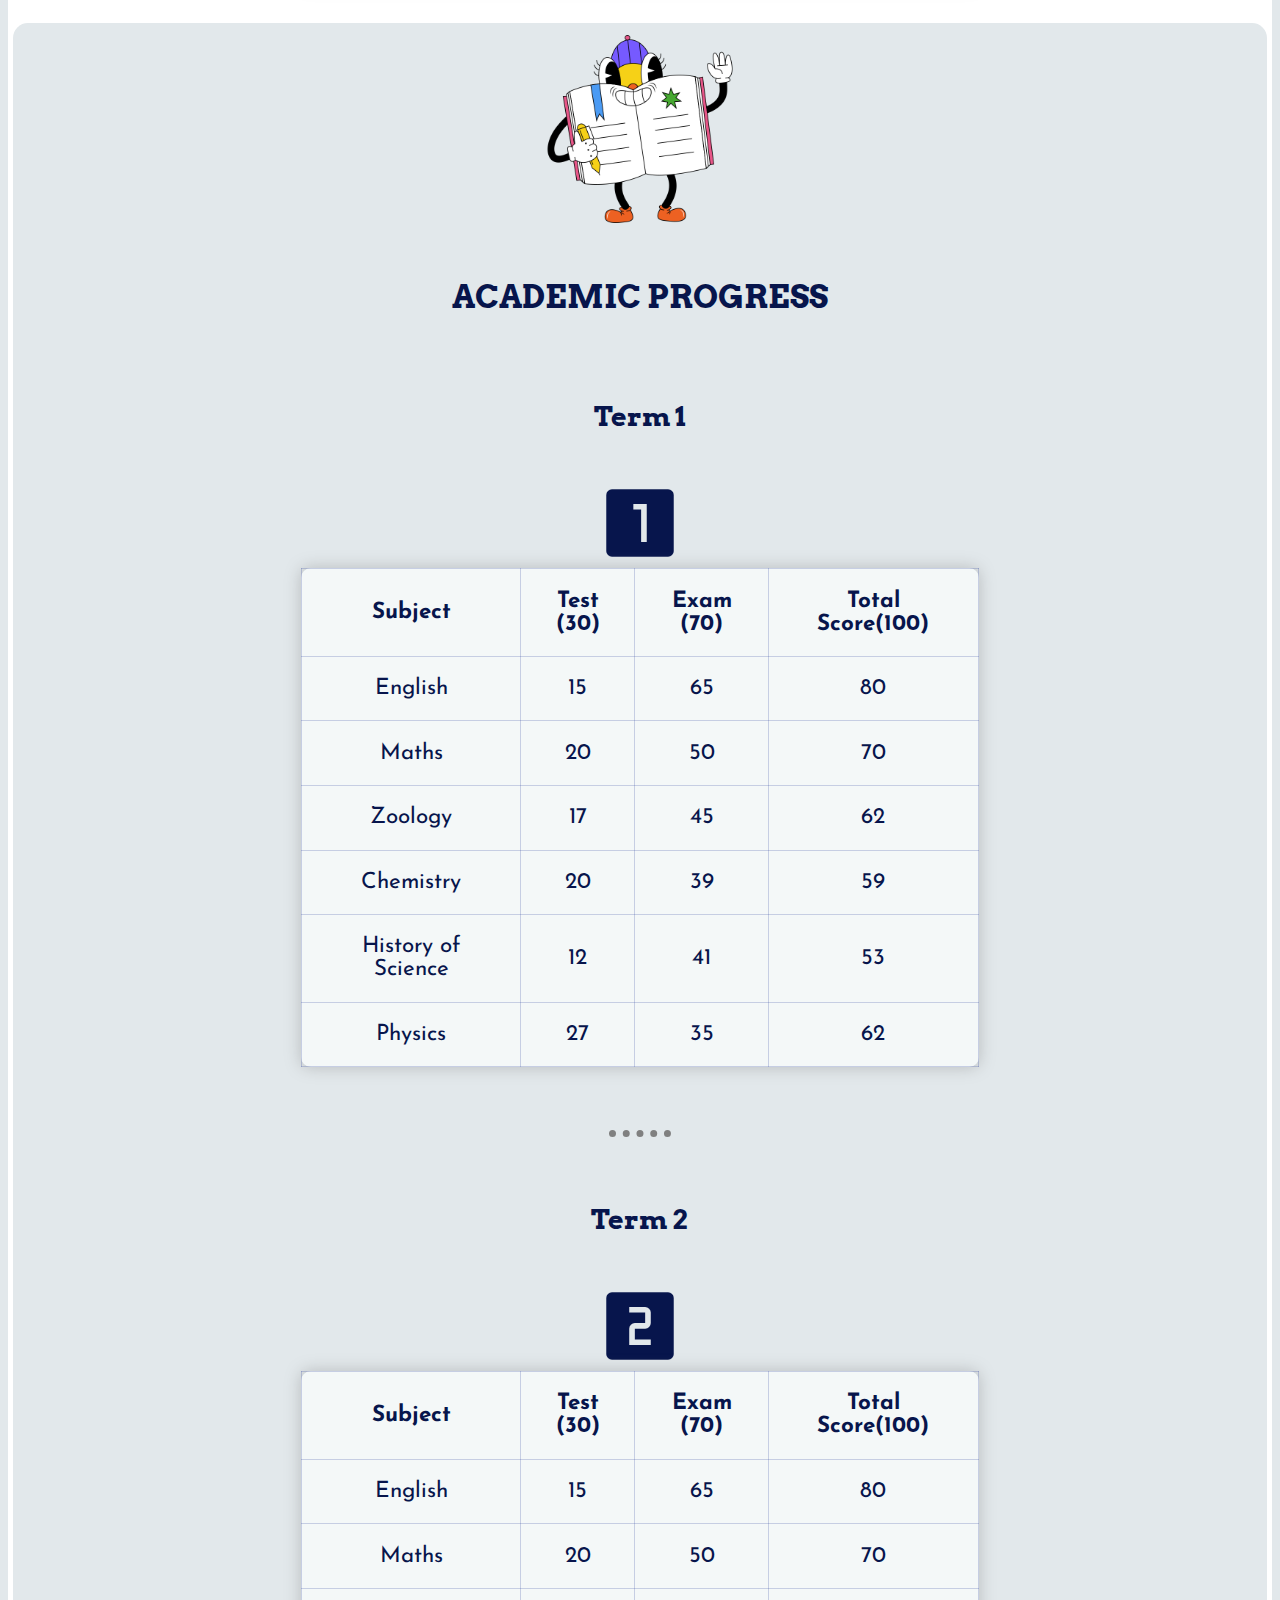
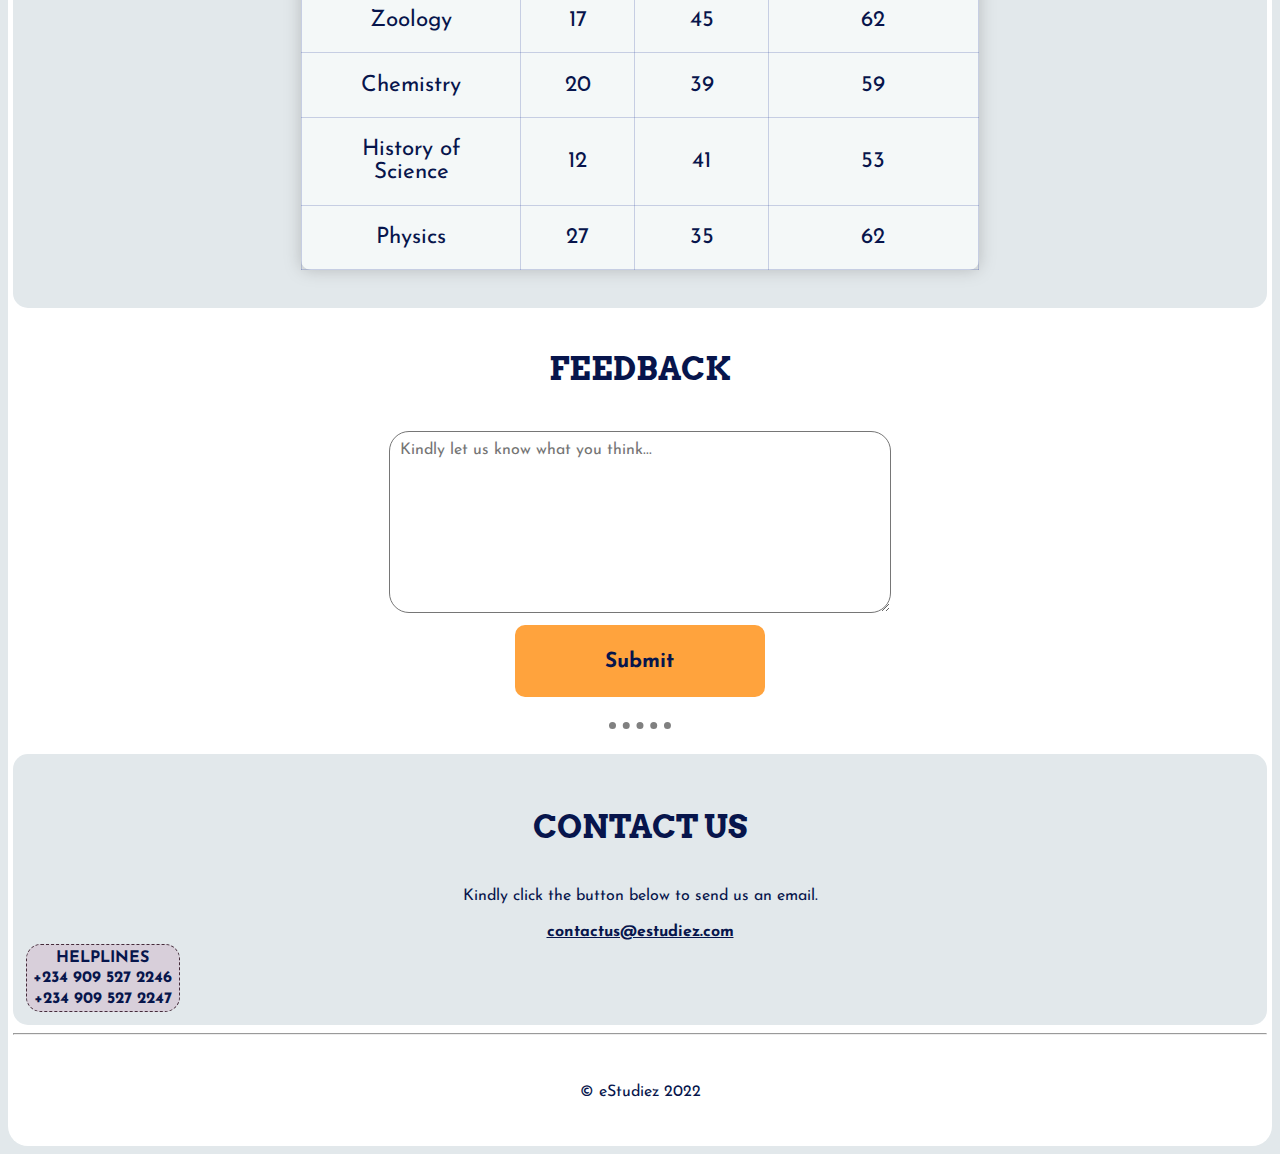
==== commit 18b2349f: "Merge branch 'main' of https://github.com/fisayoogunsanwo/eStudiez" ====
--- a/Parent_Guadian.html
+++ b/Parent_Guadian.html
@@ -14,10 +14,11 @@
         </div>
         <!-- Nav bar -->
         <ul class="navbar">
-            <li><a href="#your-marks">View Marks</a></li>
-            <li><a href="#academic-progress">View Academic Progress</a></li>
-            <li><a href="#feedback">Feedback</a></li>
-            <li><a href="#contact-us">Contact Us</a></li>
+            <li><a href="#!Parent_Guardian">View Marks</a></li>
+            <li><a href="#!Parent_Guardian">View Academic Progress</a></li>
+            <li><a href="#!Parent_Guardian">Feedback</a></li>
+            <li><a href="#!Parent_Guardian">Contact Us</a></li>
+            <li><a href="#">logout</a></li>
         </ul>
 
         <!-- Student Information -->
@@ -263,4 +264,4 @@
     </div>
 </body>
 
-</html>+</html>
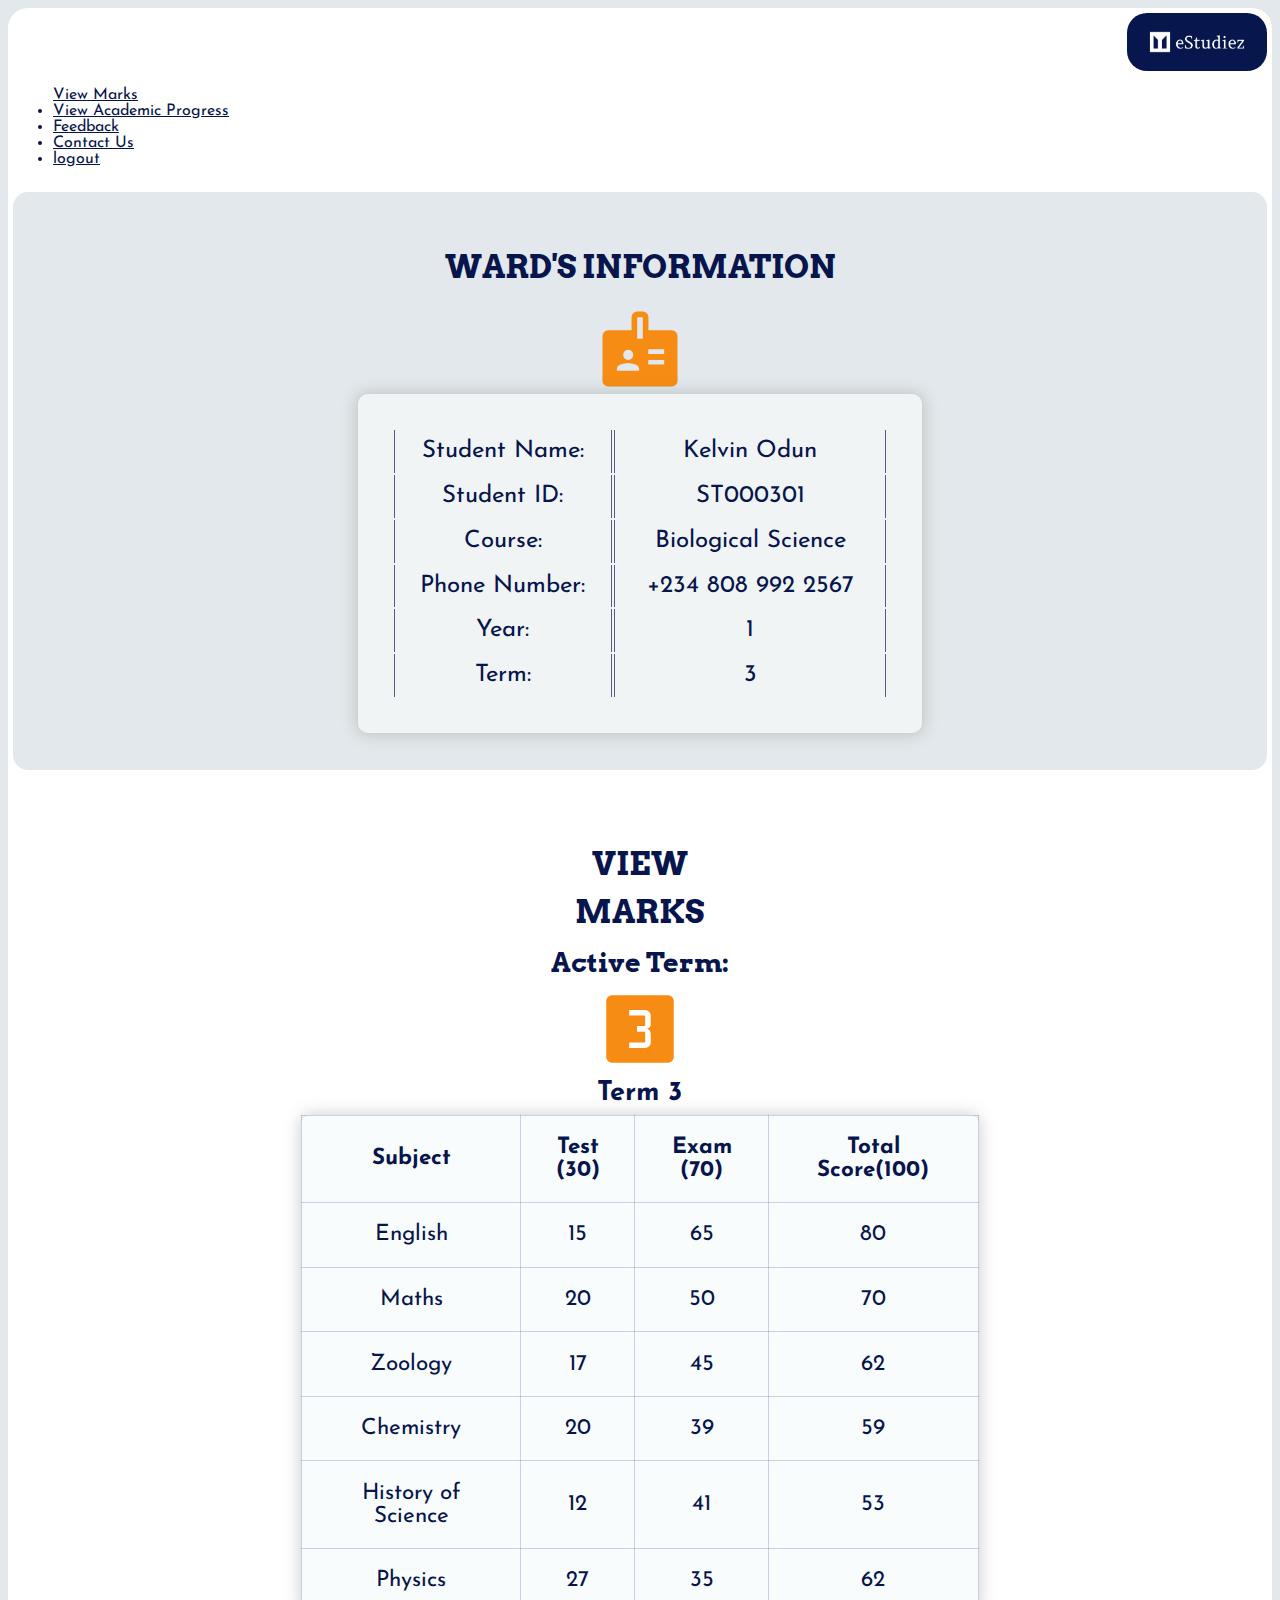
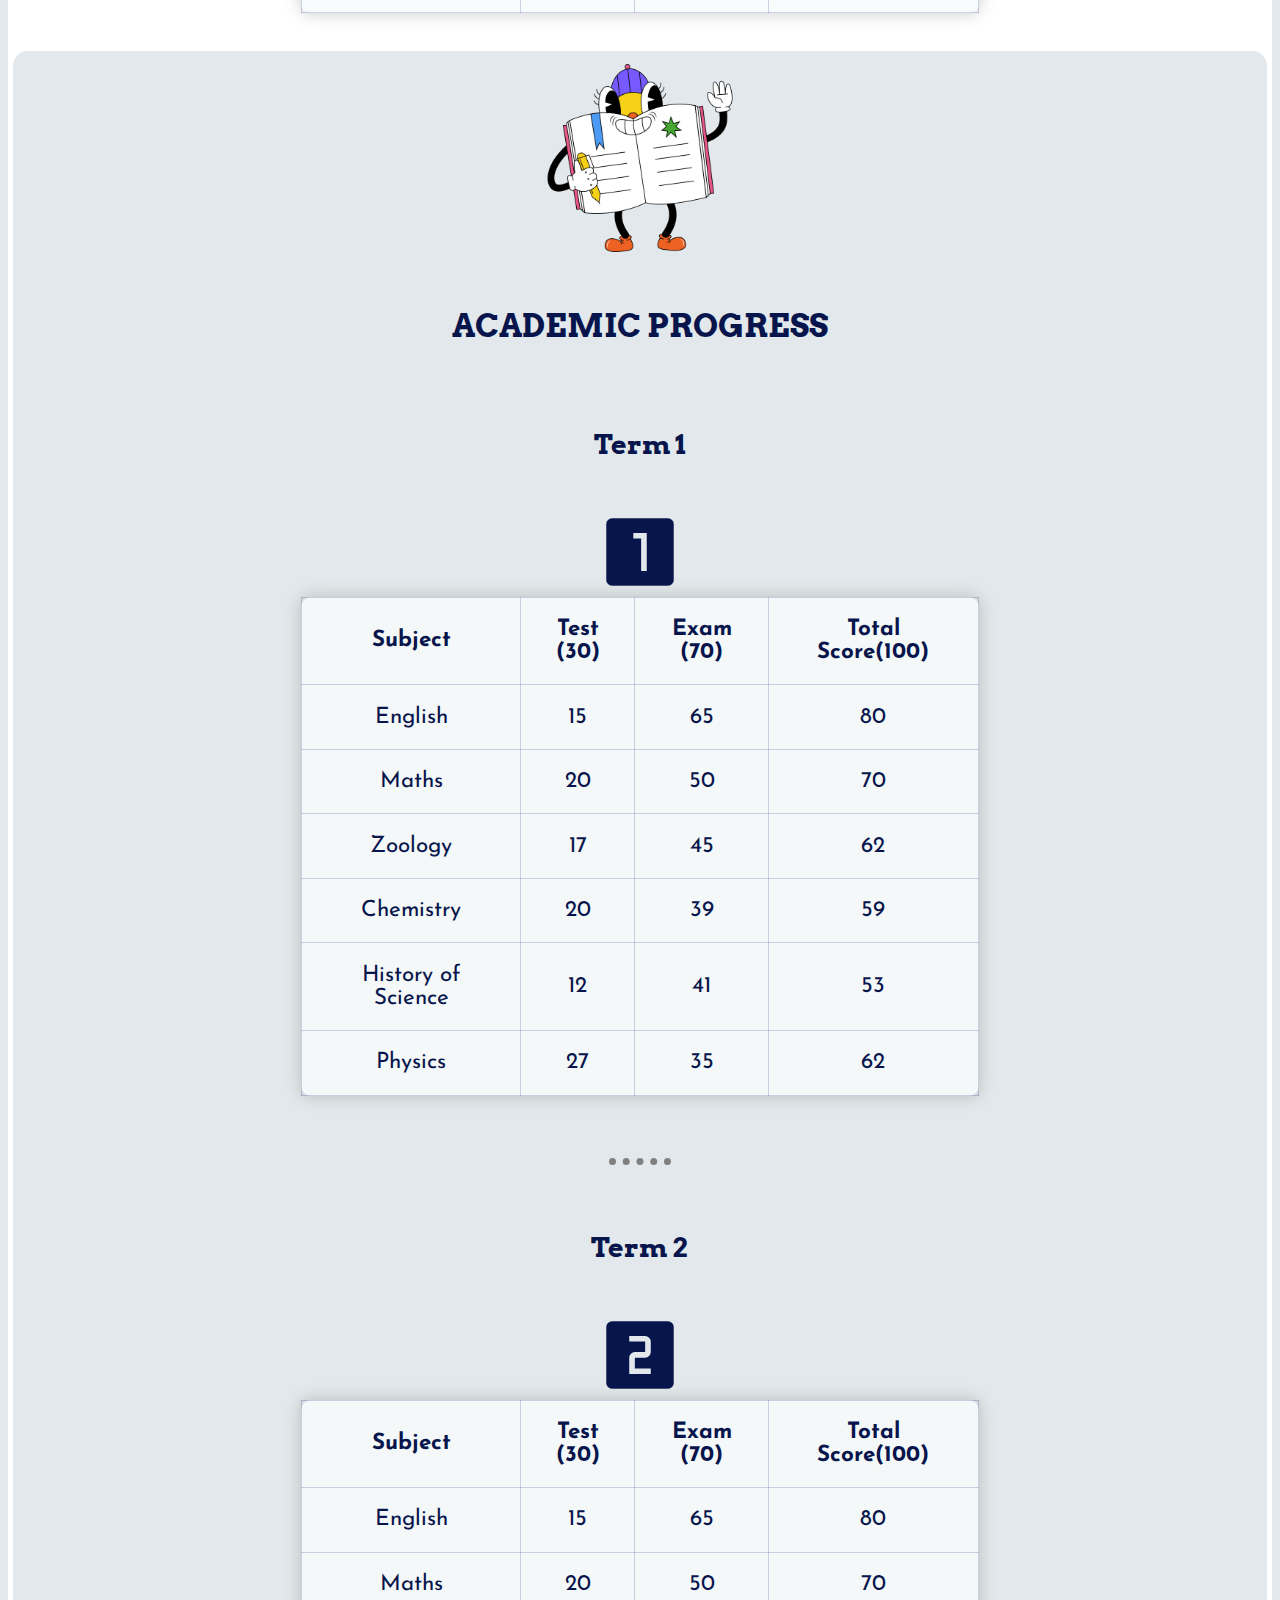
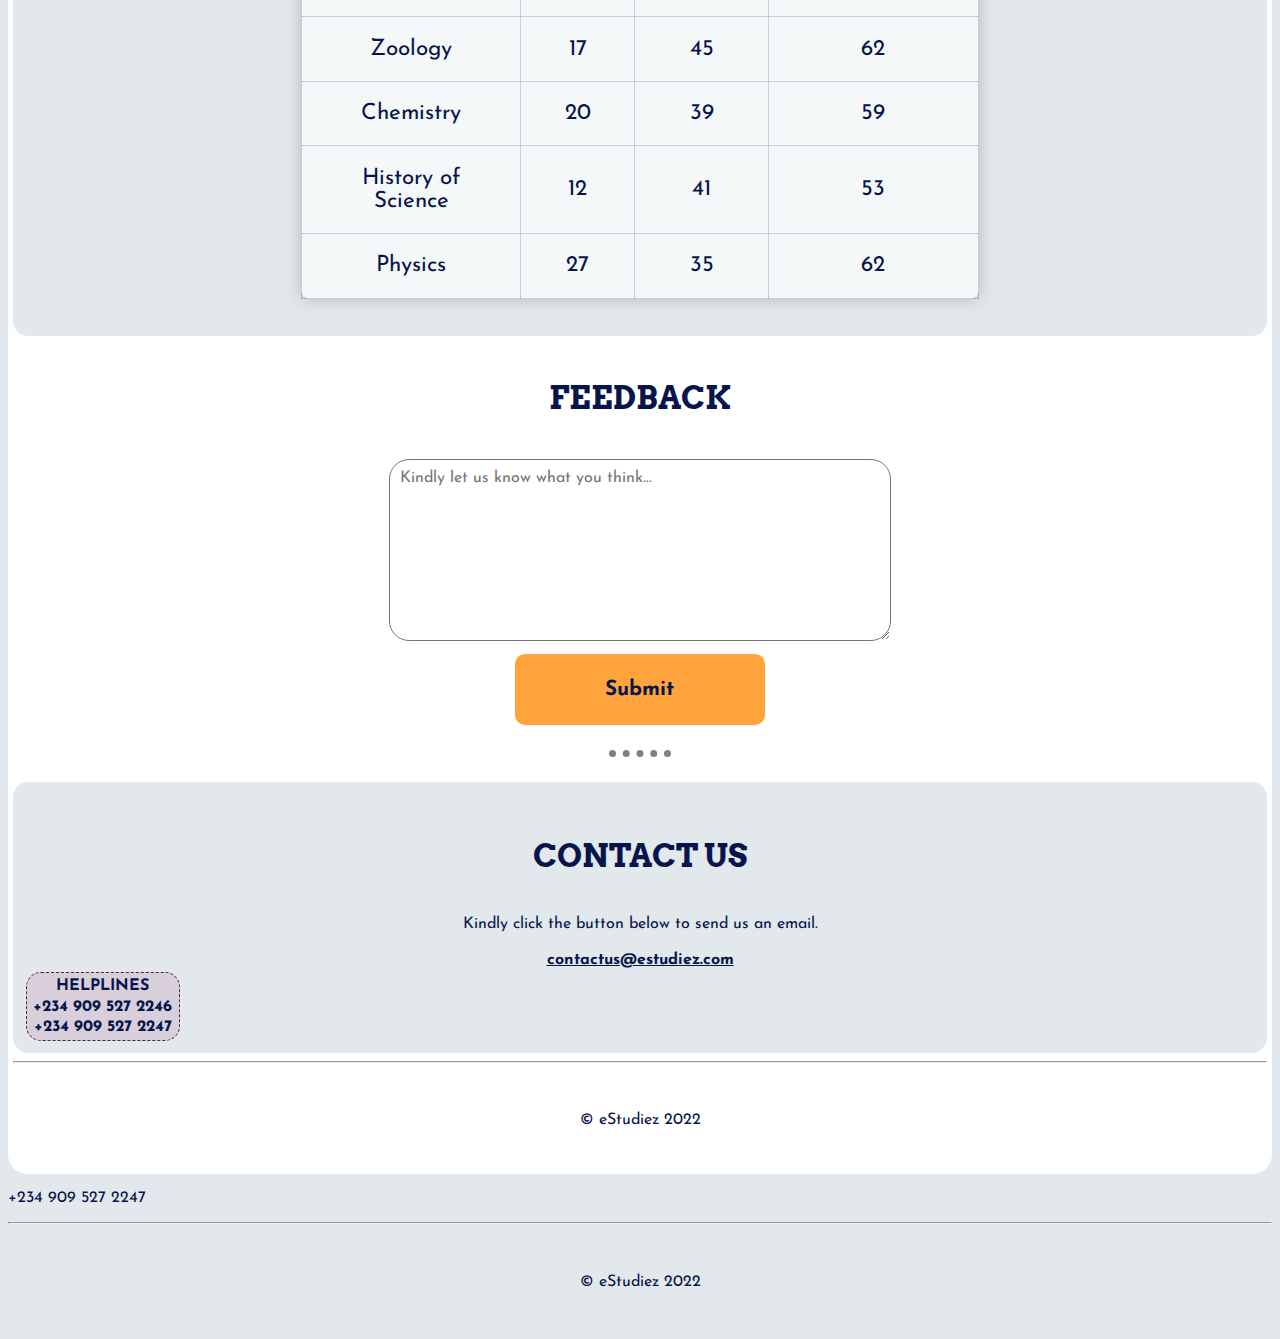
==== commit c3336f04: "Css Change" ====
--- a/Parent_Guadian.html
+++ b/Parent_Guadian.html
@@ -13,7 +13,8 @@
         <div class="logo"><img src="./images/cover.png" alt="eStudiez logo">
         </div>
         <!-- Nav bar -->
-        <ul class="navbar">
+        <ul 
+            <l
             <li><a href="#!Parent_Guardian">View Marks</a></li>
             <li><a href="#!Parent_Guardian">View Academic Progress</a></li>
             <li><a href="#!Parent_Guardian">Feedback</a></li>
@@ -265,3 +266,20 @@
 </body>
 
 </html>
+</p>
+                <p>+234 909 527 2247</p>
+            </div>
+        </div>
+
+
+
+        <!-- Copyright -->
+        <hr>
+        <div class="base">
+            <p> &copy; eStudiez 2022</p>
+        </div>
+
+    </div>
+</body>
+
+</html>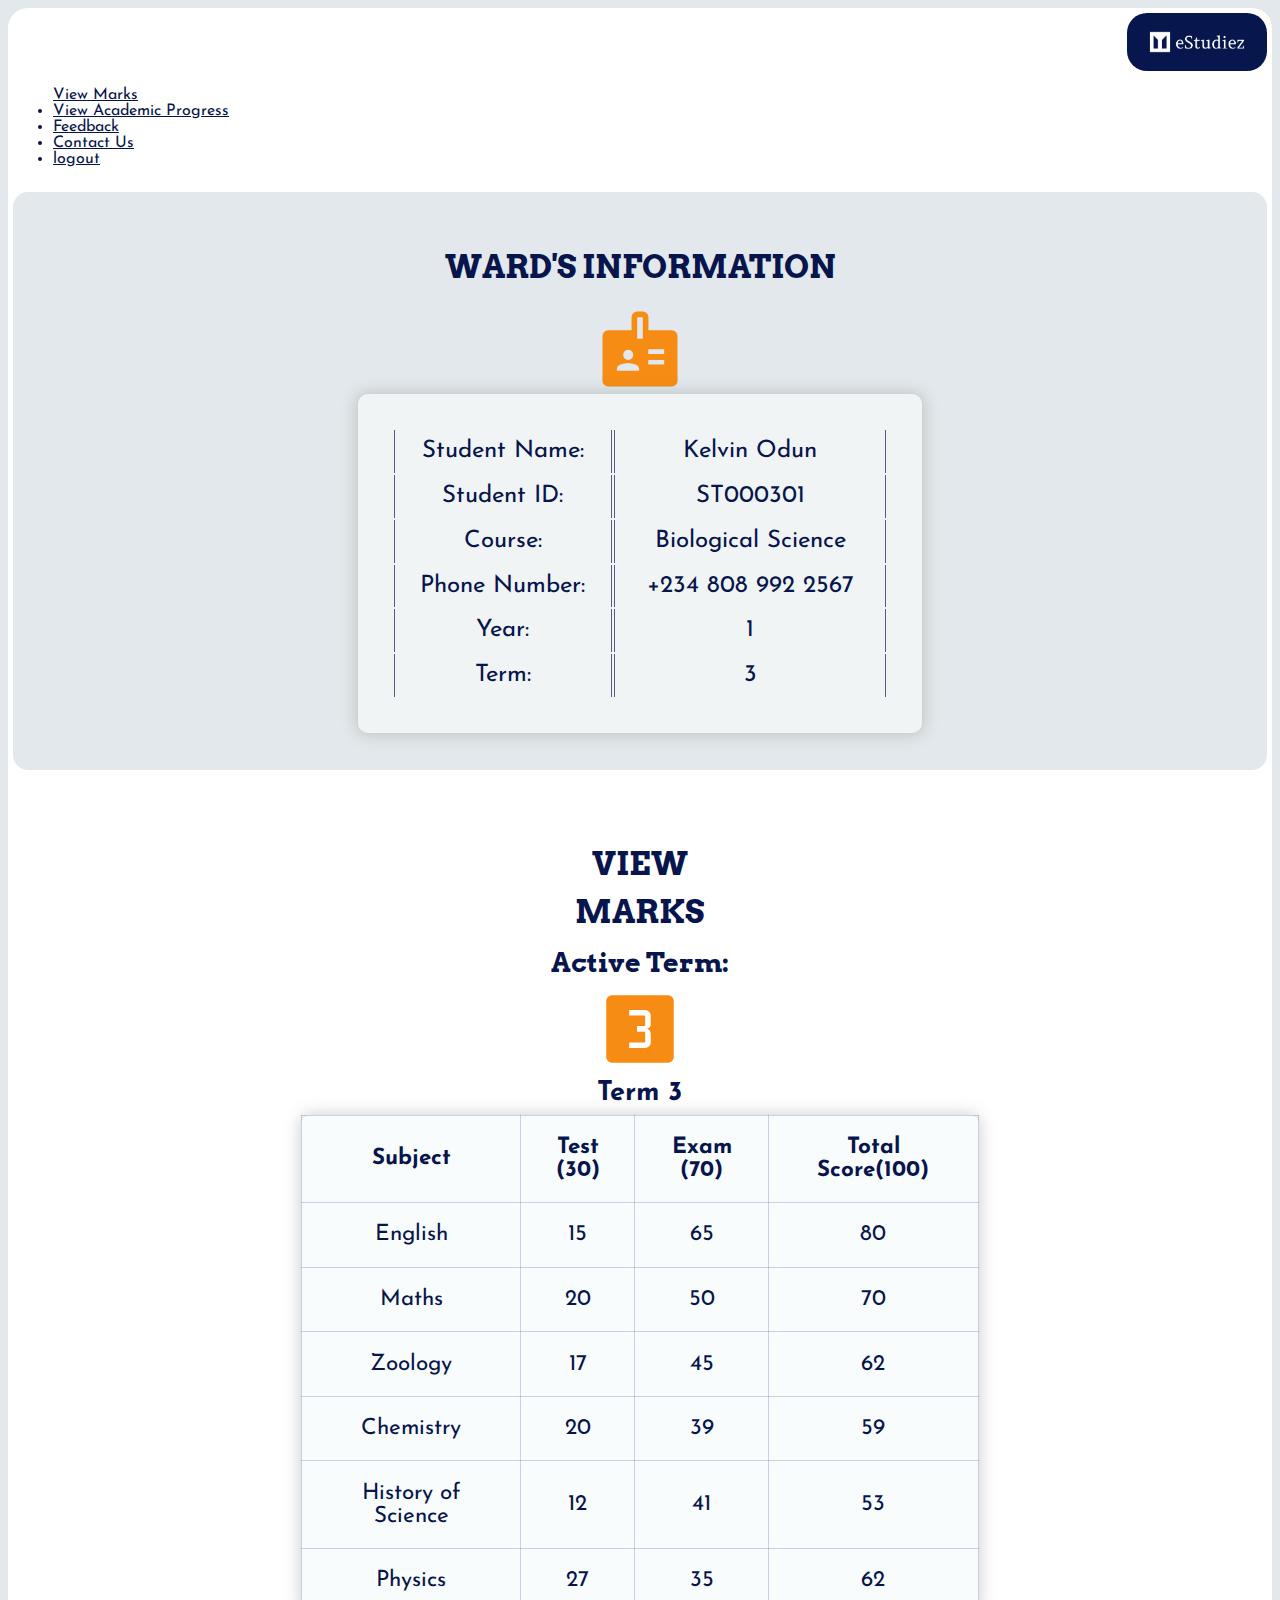
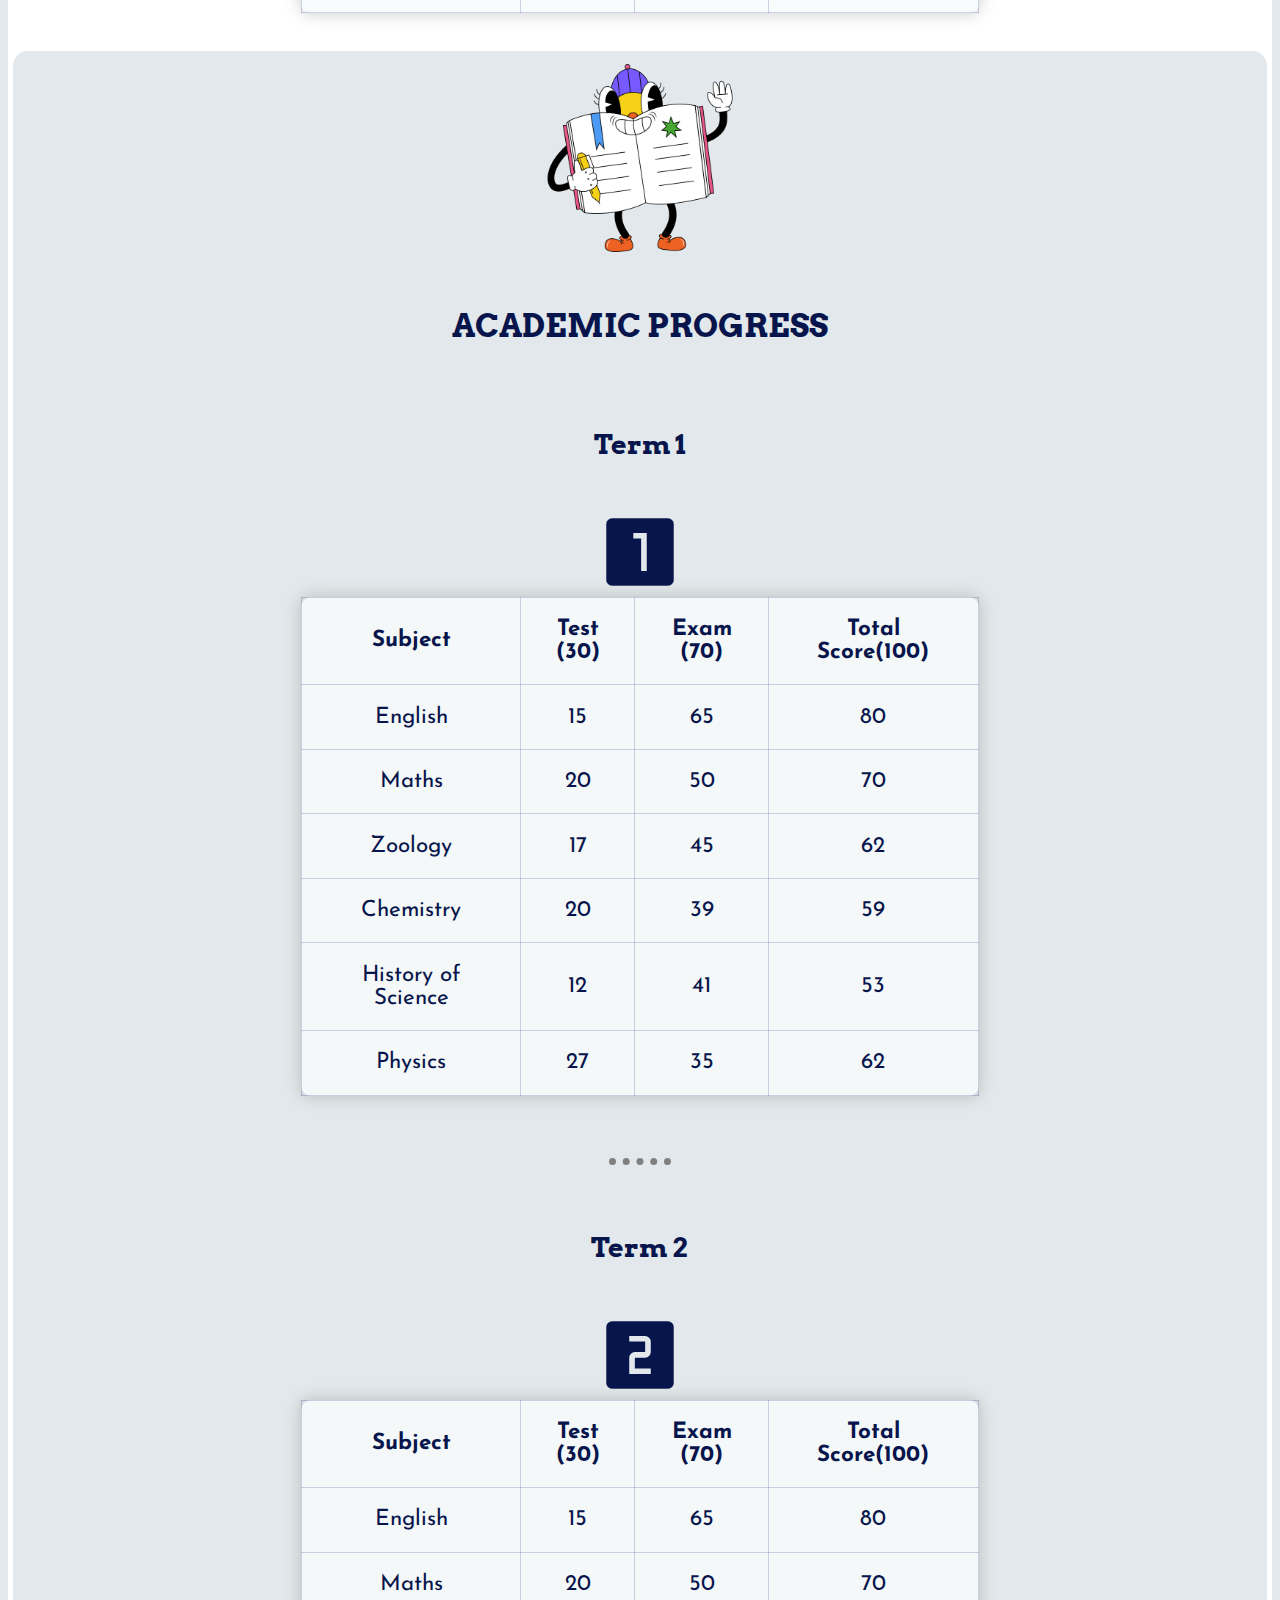
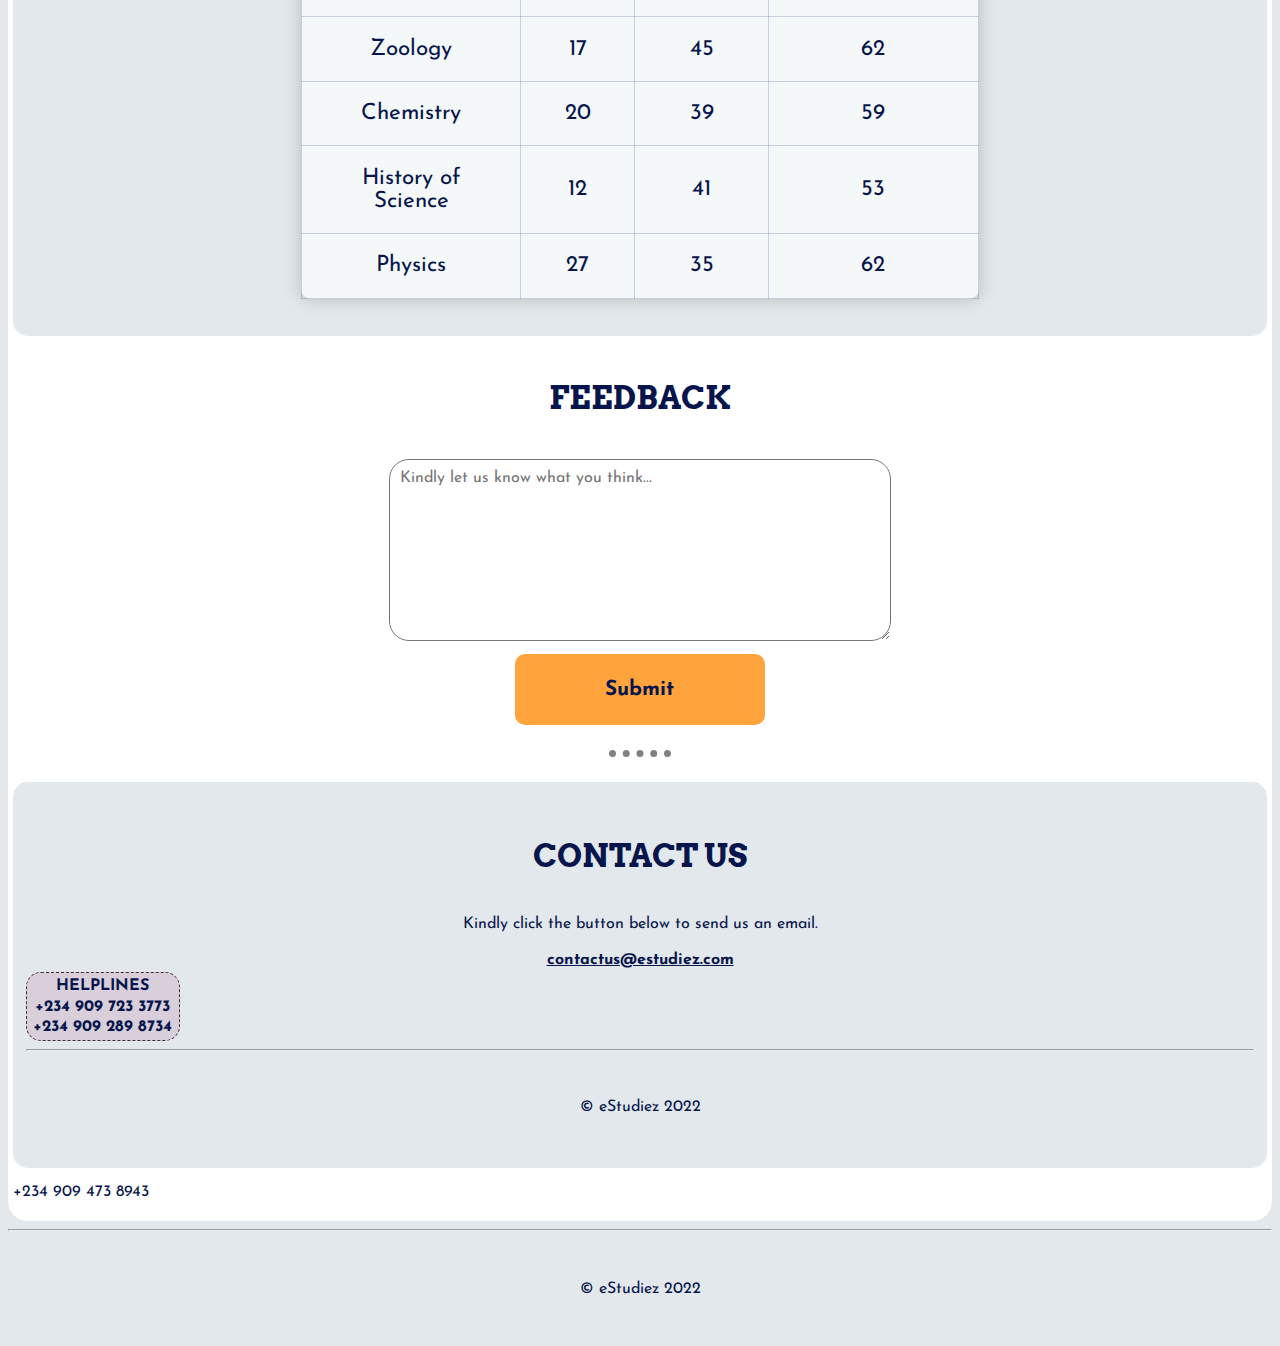
==== commit 97ac4d08: "Changes to html" ====
--- a/Parent_Guadian.html
+++ b/Parent_Guadian.html
@@ -246,12 +246,11 @@
             <h2>CONTACT US</h2>
             <p>Kindly click the button below to send us an email.</p>
             <h4><a href="mailto:ogunsanwo.fisayo327@gmail.com">contactus@estudiez.com</a></h4>
-            <!-- Helpline -->
-            <div class="helpline">
-                <p>HELPLINES</p>
-                <p>+234 909 527 2246</p>
-                <p>+234 909 527 2247</p>
-            </div>
+          <!-- Helpline -->
+        <div class="helpline">
+            <p>HELPLINES</p>
+            <p>+234 909 723 3773</p>
+            <p>+234 909 289 8734</p>
         </div>
 
 
@@ -267,7 +266,7 @@
 
 </html>
 </p>
-                <p>+234 909 527 2247</p>
+                <p>+234 909 473 8943</p>
             </div>
         </div>
 
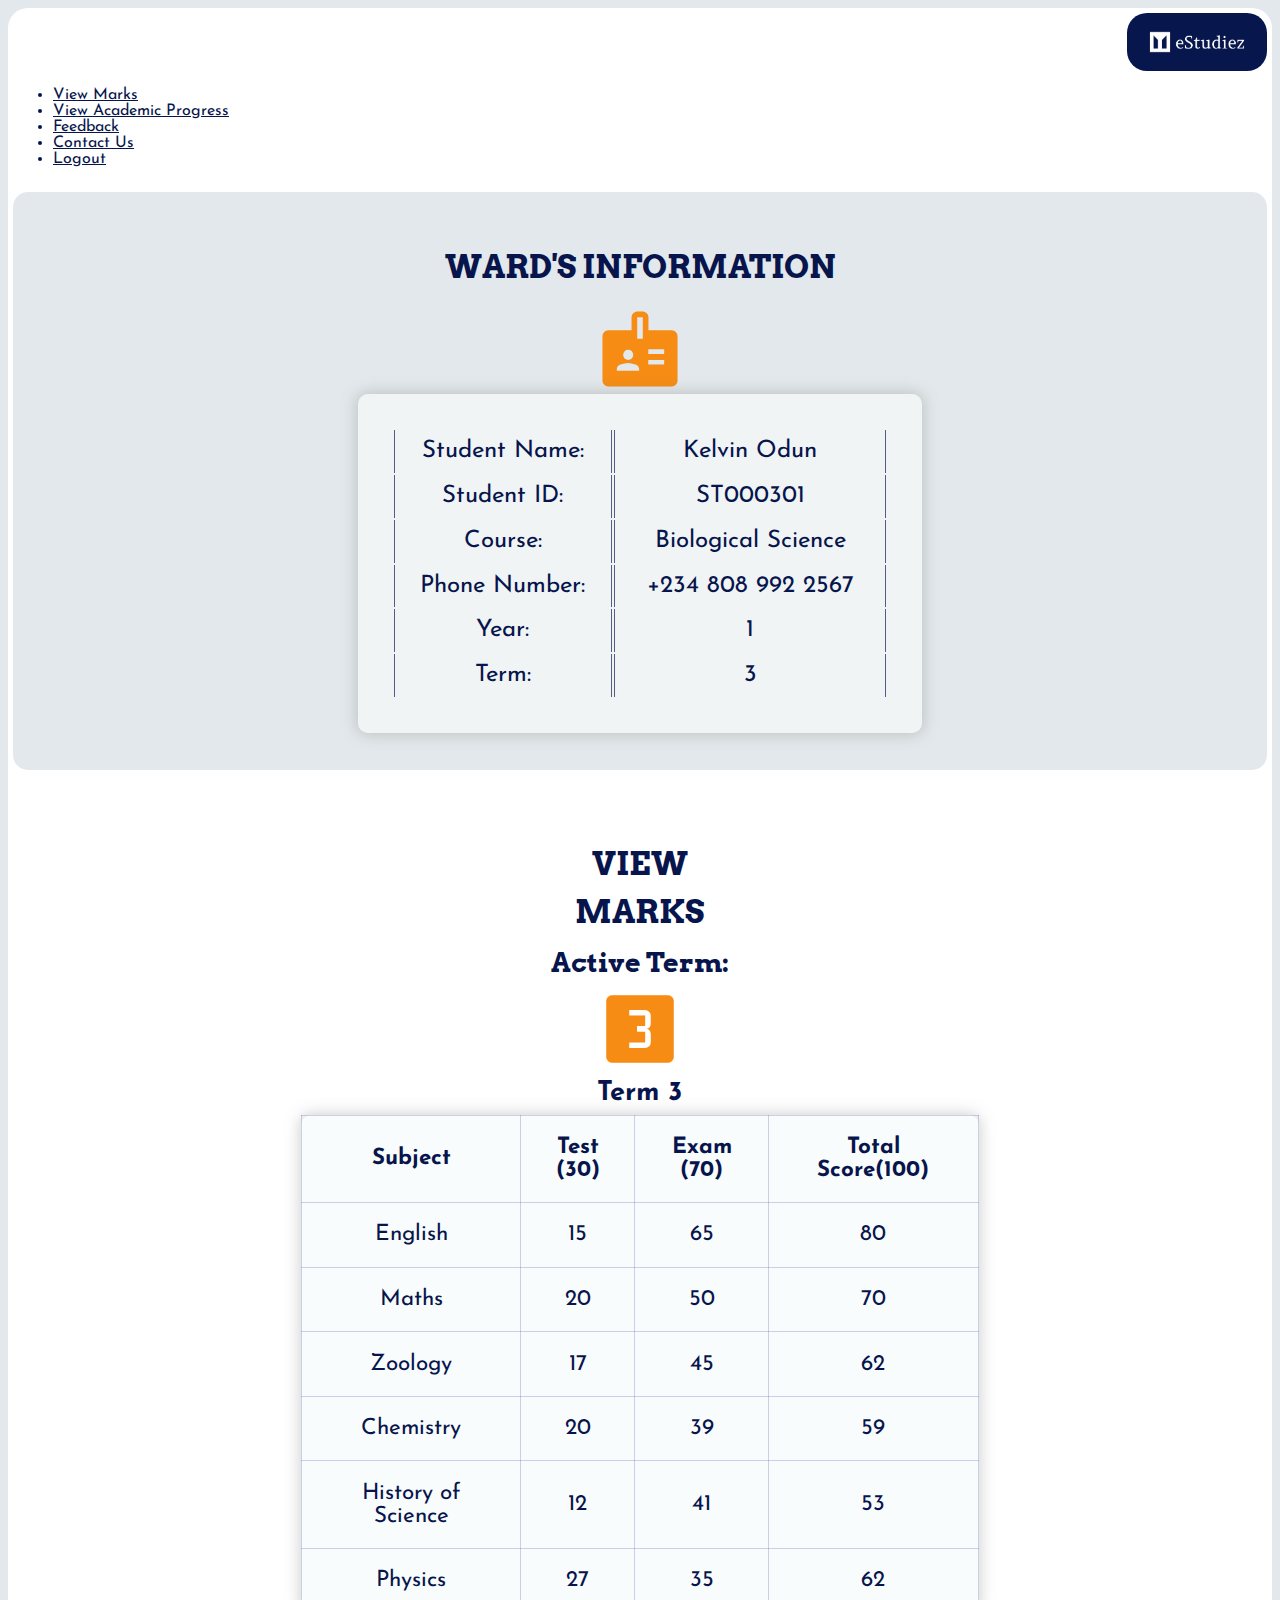
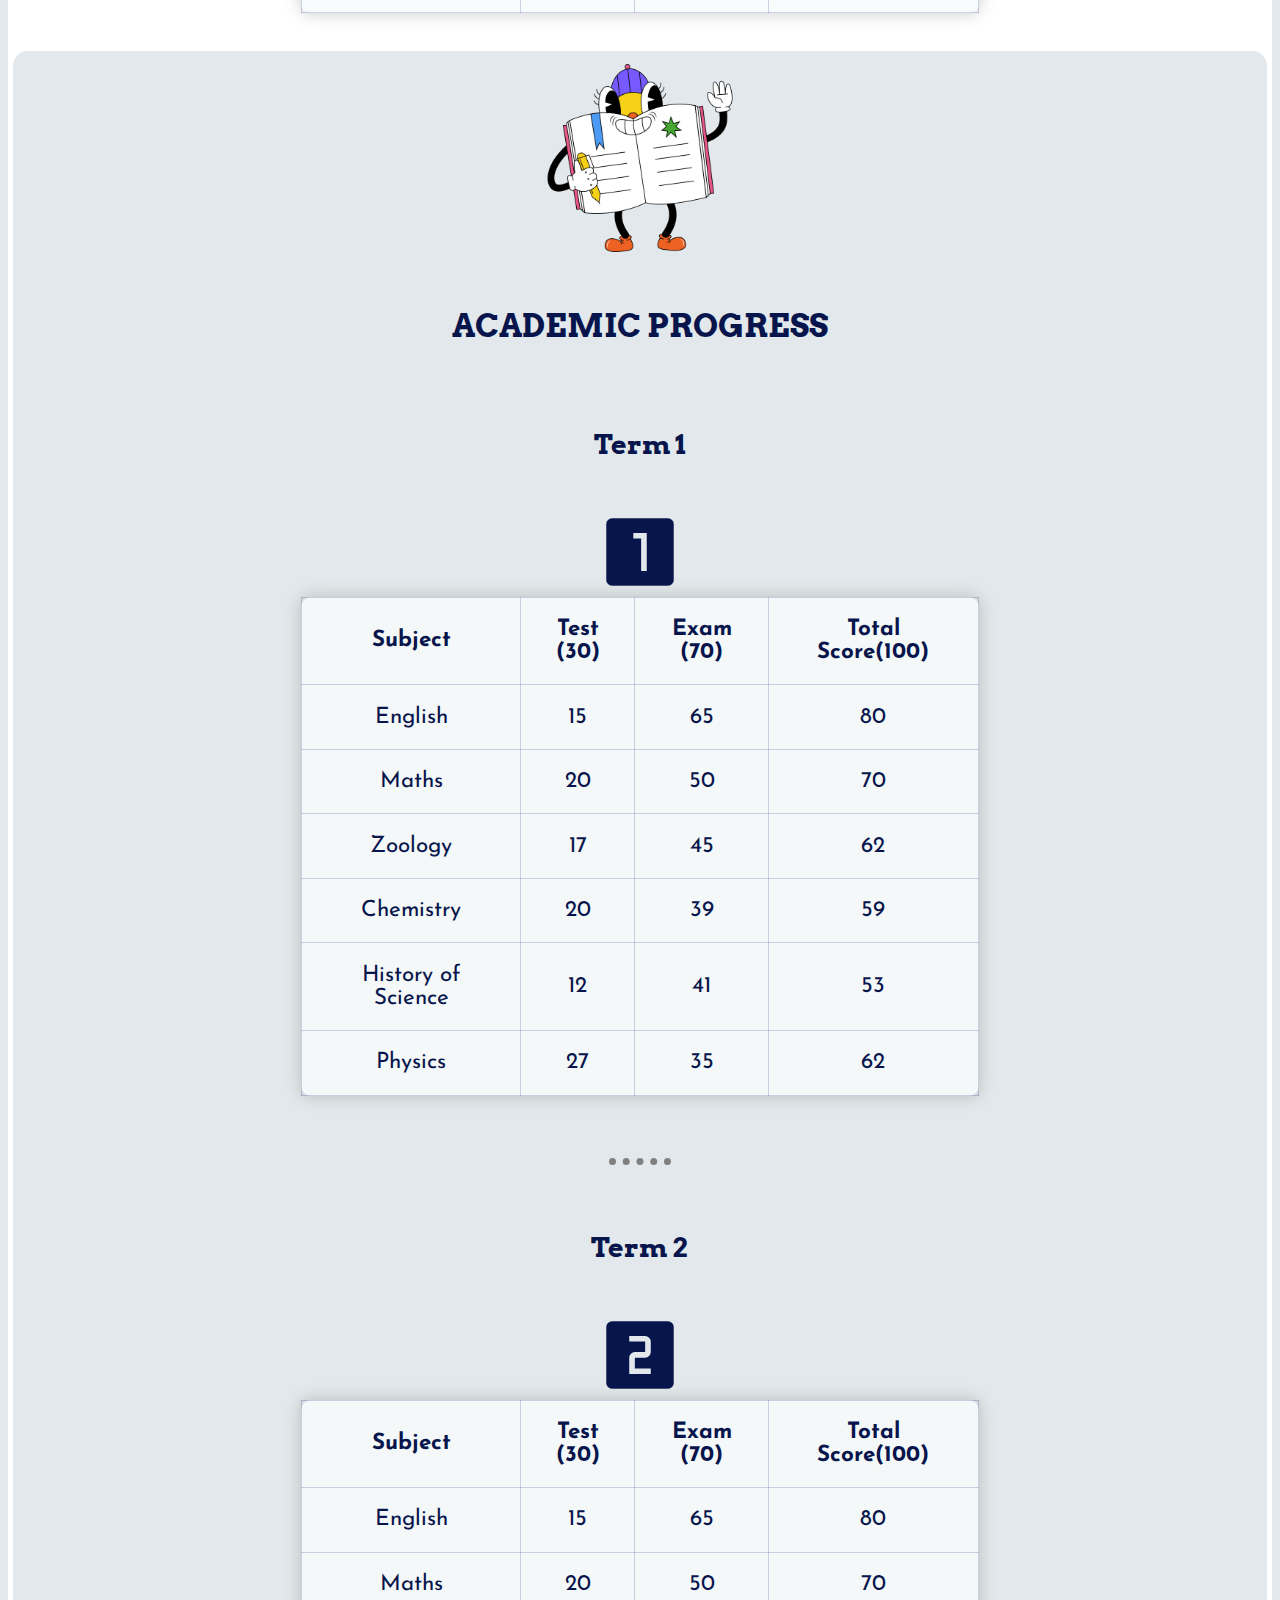
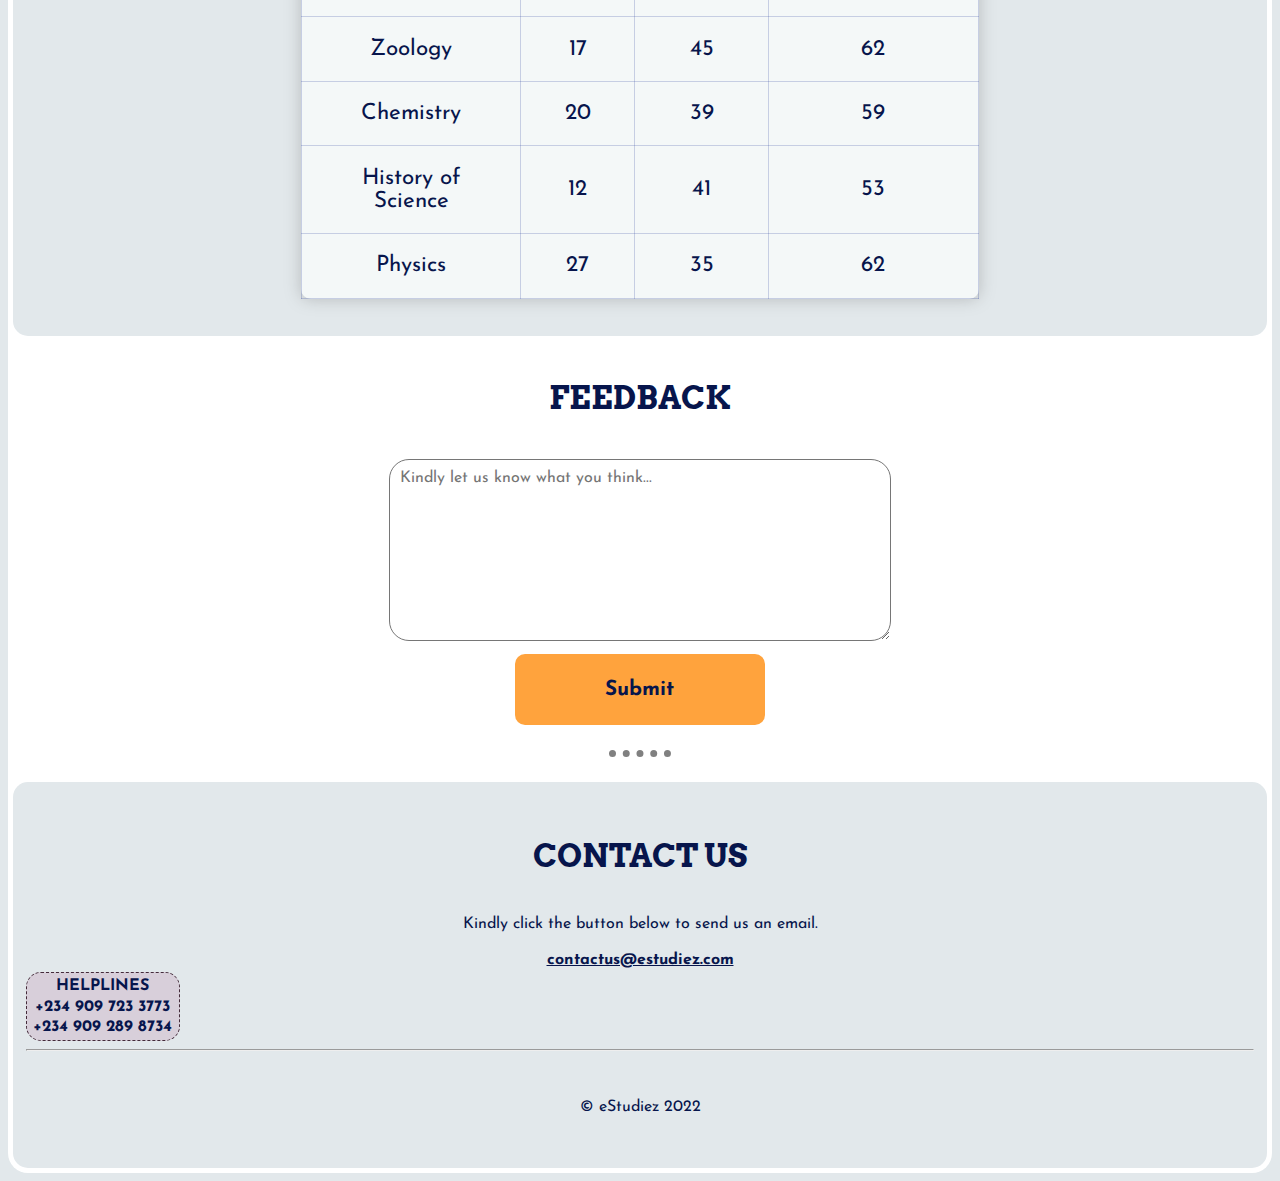
==== commit d10f232d: "Changes to html" ====
--- a/Parent_Guadian.html
+++ b/Parent_Guadian.html
@@ -13,13 +13,12 @@
         <div class="logo"><img src="./images/cover.png" alt="eStudiez logo">
         </div>
         <!-- Nav bar -->
-        <ul 
-            <l
+        <ul>
             <li><a href="#!Parent_Guardian">View Marks</a></li>
             <li><a href="#!Parent_Guardian">View Academic Progress</a></li>
             <li><a href="#!Parent_Guardian">Feedback</a></li>
             <li><a href="#!Parent_Guardian">Contact Us</a></li>
-            <li><a href="#">logout</a></li>
+            <li><a href="#">Logout</a></li>
         </ul>
 
         <!-- Student Information -->
@@ -264,21 +263,4 @@
     </div>
 </body>
 
-</html>
-</p>
-                <p>+234 909 473 8943</p>
-            </div>
-        </div>
-
-
-
-        <!-- Copyright -->
-        <hr>
-        <div class="base">
-            <p> &copy; eStudiez 2022</p>
-        </div>
-
-    </div>
-</body>
-
 </html>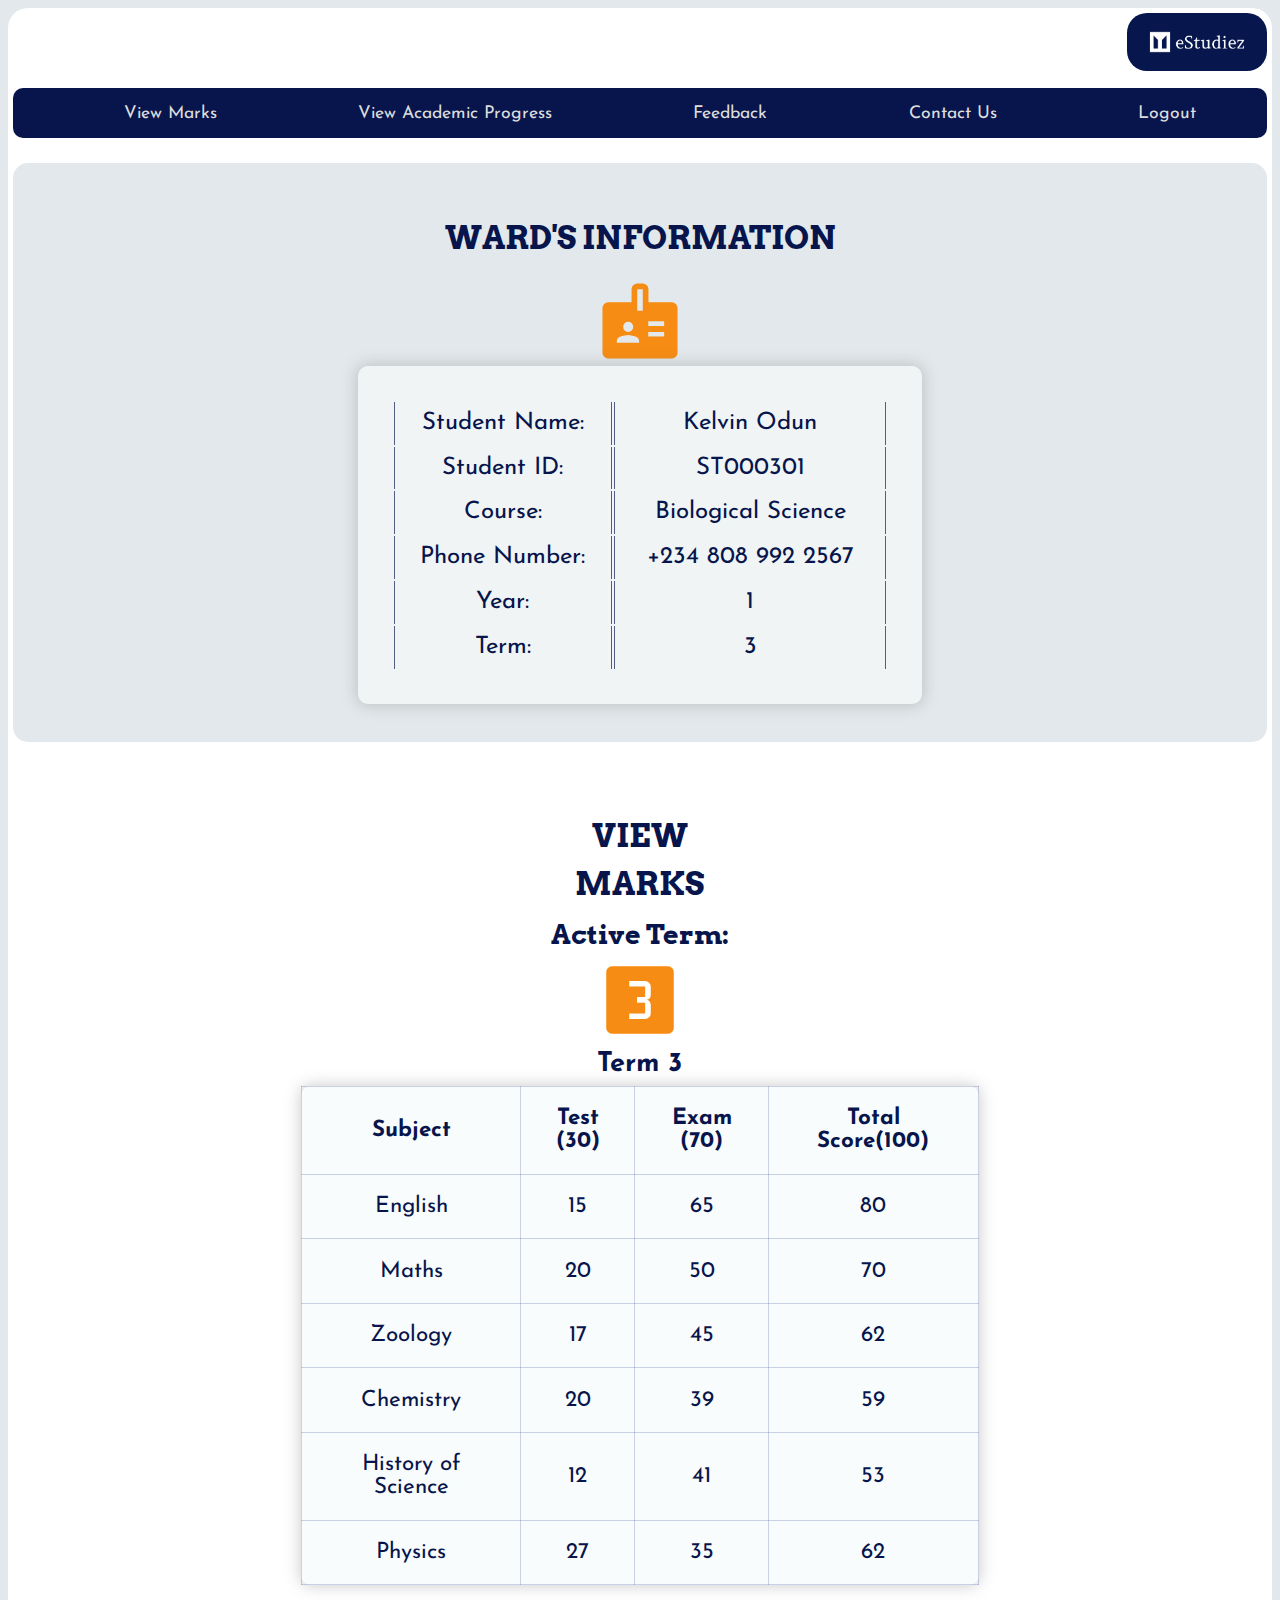
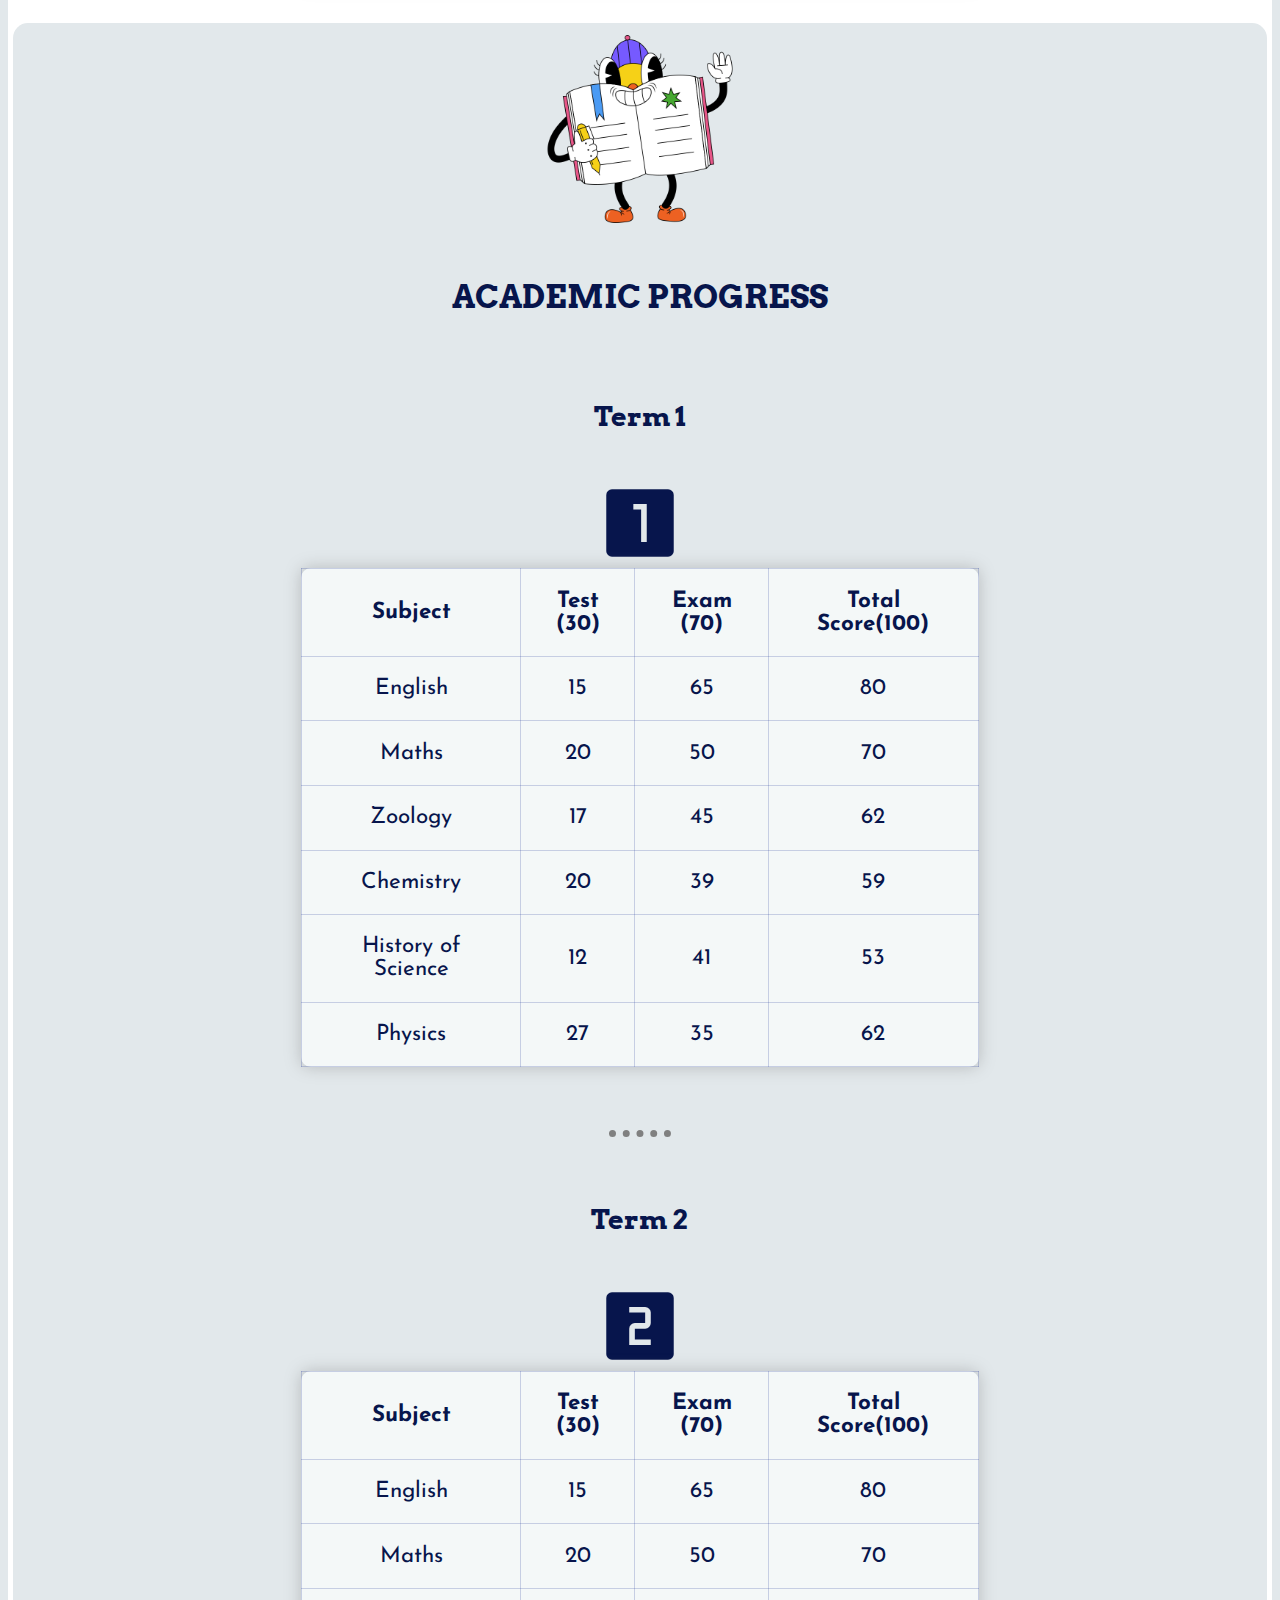
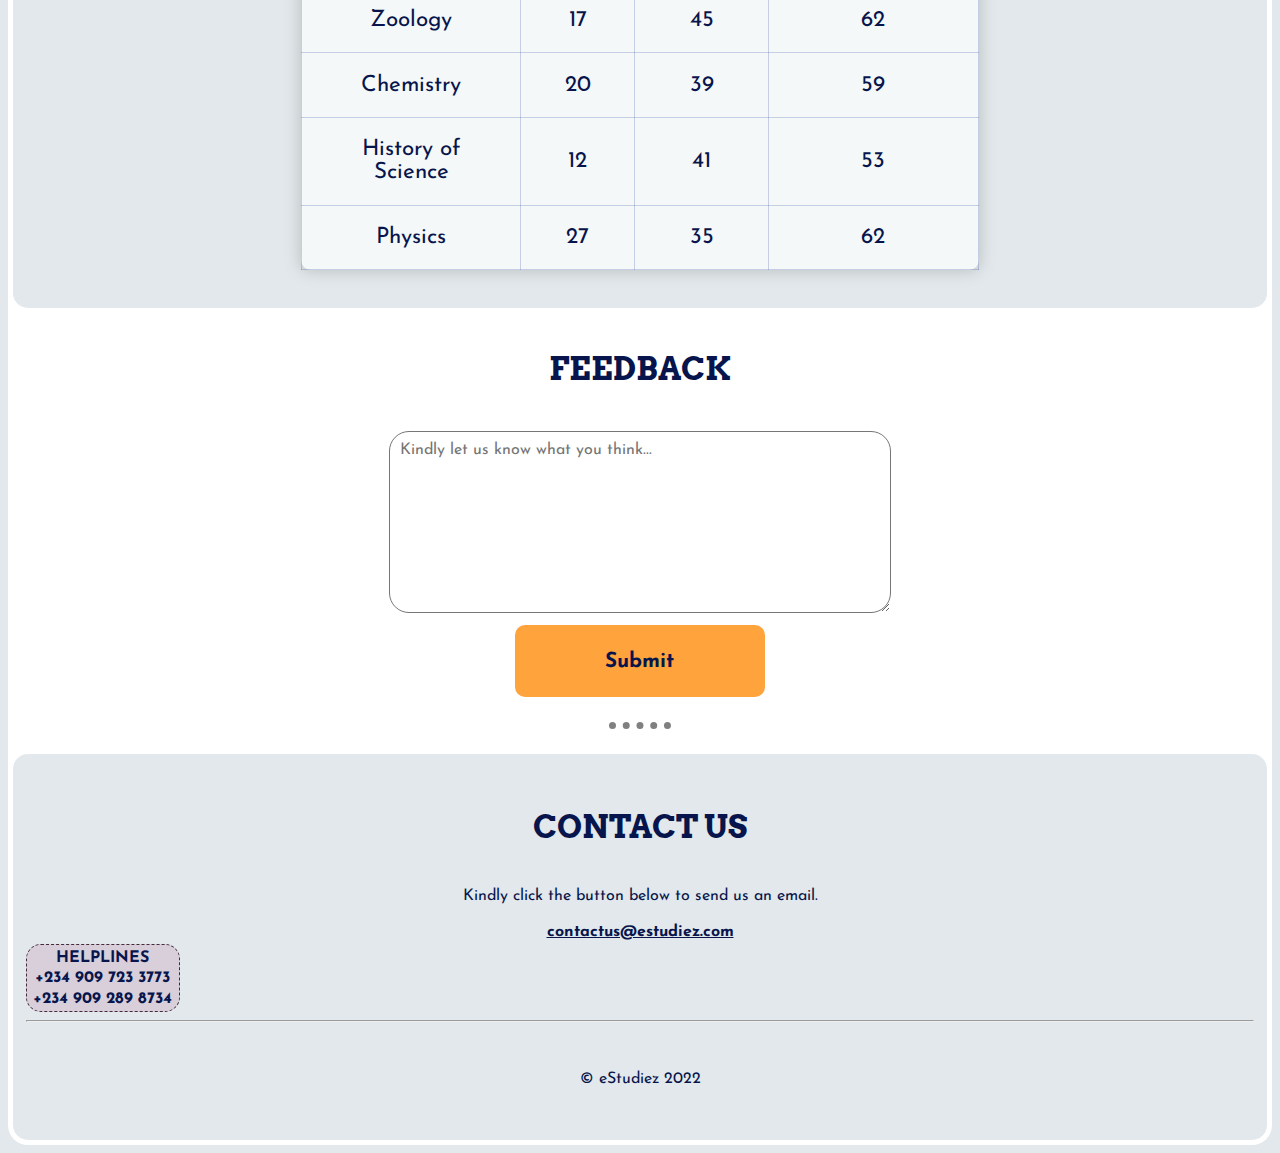
==== commit 0647d675: "Changes to html" ====
--- a/Parent_Guadian.html
+++ b/Parent_Guadian.html
@@ -13,7 +13,7 @@
         <div class="logo"><img src="./images/cover.png" alt="eStudiez logo">
         </div>
         <!-- Nav bar -->
-        <ul>
+        <ul class="navbar">
             <li><a href="#!Parent_Guardian">View Marks</a></li>
             <li><a href="#!Parent_Guardian">View Academic Progress</a></li>
             <li><a href="#!Parent_Guardian">Feedback</a></li>
